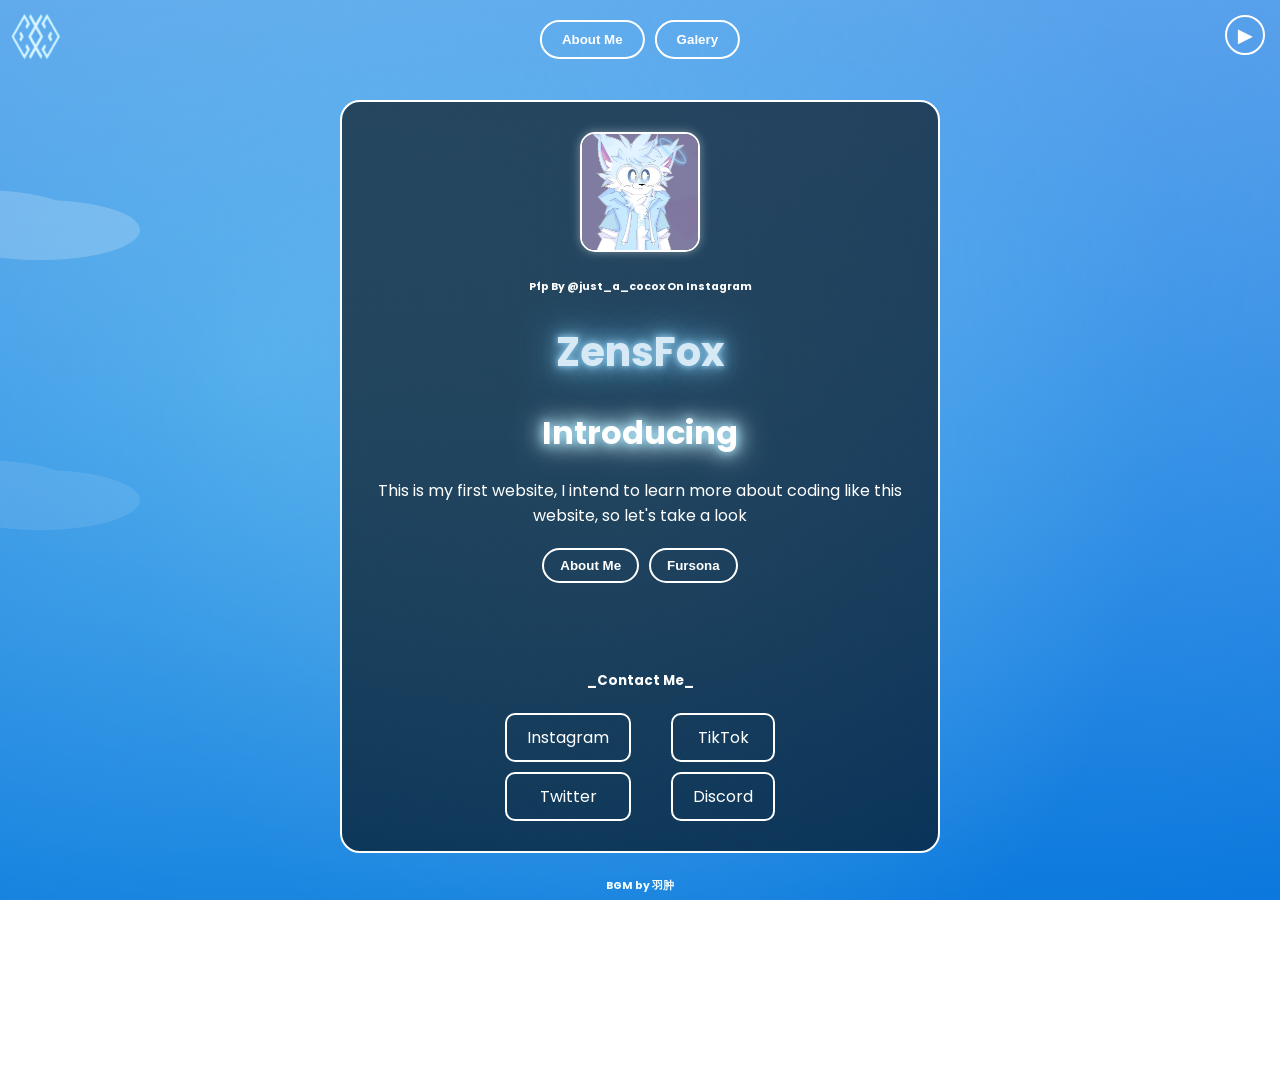
==== index.html @ 3969f8a3 "Add files via upload" ====
<!DOCTYPE html>
<html lang="id">
<head>
  <meta charset="UTF-8" />
  <meta name="viewport" content="width=device-width, initial-scale=1.0" />
  <title>zensfox.me</title>
  <link rel="stylesheet" href="style.css">
  <link href="https://fonts.googleapis.com/css2?family=Poppins:wght@400;700&display=swap" rel="stylesheet">
<script src="https://cdn.jsdelivr.net/particles.js/2.0.0/particles.min.js"></script>

</head>
<body>
    <div id="particles-js"></div>
  <audio id="bgm" src="rain.mp3"></audio>
<div class="aurora"></div>

<div class="cloud-container">
  <div class="cloud"></div>
  <div class="cloud"></div>
</div>


<img src="signature.jpg" class="signature">

  <button class="play-button" onclick="togglePlay()">
  ►
</button>



  <!-- Navbar -->
  <div class="navbar">
    <button class="nav-btn active" onclick="showFrame('home', this)">About Me</button>
    <button class="nav-btn" onclick="showFrame('project', this)">Galery</button>
  </div>

  <!-- Home Frame -->
  <div id="home" class="frame show">
    <img class="profile-pic" src="oc.jpg" alt="Foto Profil" onclick="toggleShape(this)">
      <h6 class="iglink">Pfp By <a href="https://www.instagram.com/just_a_cocox?igsh=YzljYTk1ODg3Zg==">@just_a_cocox</a> On Instagram</h6>
    <h1 class="glitch-glow">ZensFox</h1>
    
    <div class="fursona-box">
    <h1 class="center-title glow-text"
    >Introducing</h1>
    <p>This is my first website, I intend to learn more about coding like this website, so let's take a look</p>
    <div class="button-group">
      <button class="toggle-panel" data-target="about-panel">About Me</button>
      <button class="toggle-panel" data-target="fursona-panel">Fursona</button>
    </div>

    <div id="about-panel" class="panel-toggle">
      <h2>About Me</h2>
      <div style="text-align: left;">
<ul class="left-list">
  <li> Aryo</li>
  <li> INFJ-T</li>
  <li>Birthday: 26 June :v </li>
  <li>Speak: Indonesia🇮🇩/English🇺🇲</li>
  <li> Skill: Html/Coding</li>
  <li> Hobby: Game and Reading</li>
  <li>Like: Noodle,Fried Rice</li>
  <li>Dislike: Shrimp</p>
</ul>

</div>

    </div>

    <div id="fursona-panel" class="panel-toggle">
  <h2>Fursona</h2>
  <img src="fursona.jpg" class="fursona-img" alt="Fursona">
  <h6>Reference Sheet By <a href="https://x.com/YunluDt">@YunluDt</a> On X</h6>
  <div class="shiny-star"></div>
  

  <div class="fursona-box">
    <h2 class="center-title">Zen</h2>
  <ul class="left-list">
    <li> X-7 Zen</li>
    <li> Name: Zen, Xuě xīng 雪星.</li>
    <li> Status: original char.</li>
    <li> Gender: Male.</li>
    <li> Color: white, blue, and grayish blue.</li>
    <li> Eyes: blue iris and white pupil.</li>
    <li> Age: 17-</li>
    <li> Race/Species: Li kemono/Kitsune.</li>
    <li> Accessories: North Halo,glasses.</li>
    <li> Personality: Introverted, Intuitive, Feeling, Judging.</li>
  </ul>

  <h2 class="center-title">Lore</h2>
  
  <p class="left-list">
    

The pine forest in the north. Xue Xing, the only one who can withstand the freezing temperature and survive. On a certain day, Xue Xing found a blue glowing ring artifact of unknown origin and function. Carrying the object, he went further north and met Weimei, a strange woman with a blood-red flower on her left eye. Weimei said that the object was not supposed to be with him, but somehow it resonated well with Xue Xing.
Someone appeared behind him, The Medium, allowing him to carry the object with great care. Traveling through the vast world with it until the freezing temperature in the north began to rise. The pine trees began to look greener, but wherever he went, the coldness hid in his left ear, following Xue Xing wherever he went until he returned to where he first found it. Binding him to the world and bringing eternity back to him.
  </p>
</div>
  </div>

  
<div class="contact-section">
  <h5>_Contact Me_</h5>
  <div class="socials">
    <div class="social-col">
      <a href="https://www.instagram.com/zens_fox?igsh=YzljYTk1ODg3Zg==">Instagram</a>
      <a href="https://x.com/ZensFox">Twitter</a>
    </div>
    <div class="social-col">
      <a href="https://tiktok.com/@zensfox">TikTok</a>
      <a href="#">Discord</a>
    </div>
  </div>
</div>



</div>
</div>

  <!-- Project Frame -->
  <div id="project" class="frame">
    <h1>My Projects</h1>
    <p>This is the project page that I'm currently working on, let's take a look  ●ܫ<</p>
    <img src="bg.jpg" alt="project" style="width: 100%; border-radius: 10px;">
    <p><a href="#"> Coming Soon</a></p>
  </div>

  <!-- Scripts -->
  <script src="https://cdn.jsdelivr.net/particles.js/2.0.0/particles.min.js"></script>
 

<script src="script.js"></script>

<div id="imageZoomOverlay" class="image-zoom-overlay" onclick="closeZoom()">
  <img id="zoomedImage" class="zoomed-image" src="" alt="Zoomed Fursona">
  
</div>

  <h6 class="center-title">BGM by 羽肿 </h6>
    <h6 class="center-title">2-5-2025 A</h6>
    


</body>
</html>
---- style.css ----
* {
      box-sizing: border-box;
    }
    body, html {
      margin: 0;
      padding: 0;
      font-family: 'Poppins', sans-serif;
      height: 100%;
      overflow-x: hidden;
      position: relative;
      color: white;
  background: linear-gradient(to bottom, #579BE9, #0875DC);
  background-attachment: fixed;
  background-size: cover;
  font-family: 'Poppins', sans-serif;
  cursor: url('snowflake.png') 16 16, auto;
  font-family: Poppins, sans-serif;
}

    #particles-js {
      position: absolute;
      width: 100%;
      height: 120%;
      z-index: 1;
    }
    .navbar {
      position: absolute;
      top: 20px;
      left: 50%;
      transform: translateX(-50%);
      display: flex;
      gap: 10px;
      z-index: 3;
    }
    .nav-btn {
      background: transparent;
      border: 2px solid white;
      color: white;
      padding: 10px 20px;
      border-radius: 30px;
      cursor: pointer;
      font-weight: bold;
      transition: 0.3s;
    }
    .nav-btn:hover {
      background: white;
      color: black;
    }
    .nav-btn.active {
      background: transparent;
      color: white;
      border: 2px solid white;
    }
    .frame {
      position: relative;
      z-index: 2;
      width: 98%;
      max-width: 600px;
      margin: 100px auto 0 auto;
      padding: 30px;
      border: 2px solid white;
      border-radius: 20px;
      background: rgba(0, 0, 0, 0.6);
      text-align: center;
      transition: opacity 0.4s ease, transform 0.4s ease;
      opacity: 0;
      transform: translateY(20px);
      pointer-events: none;
      display: none;
    }
    .frame.show {
      display: block;
      opacity: 1;
      transform: translateY(0);
      pointer-events: auto;
    }
    .fade-in {
      animation: fadeIn 0.4s ease forwards;
    }
    @keyframes fadeIn {
      from {
        opacity: 0;
        transform: translateY(20px);
      }
      to {
        opacity: 1;
        transform: translateY(0);
      }
    }
    .profile-pic {
      width: 120px;
      height: 120px;
      border-radius: 50%;
      object-fit: cover;
      border: 3px solid white;
      margin-bottom: 20px;
    }
    .button-group {
      margin-top: 20px;
      display: flex;
      gap: 10px;
      justify-content: center;
    }
    .button-group button {
      background: transparent;
      border: 2px solid white;
      color: white;
      padding: 8px 16px;
      border-radius: 20px;
      font-weight: bold;
      cursor: pointer;
      transition: 0.3s;
    }
    .button-group button:hover {
      background: white;
      color: black;
    }
    .panel-toggle {
      max-height: 0;
      opacity: 0;
      overflow: hidden;
      transform: translateY(20px);
      transition: max-height 0.5s ease, opacity 0.5s ease, transform 0.5s ease;
      background: rgba(255, 255, 255, 0.05);
      border: 2px solid white;
      border-radius: 15px;
      margin-top: 20px;
      padding: 0 20px;
    }
    .panel-toggle.show {
      max-height: 10000px;
      opacity: 1;
      transform: translateY(0);
      padding: 20px;
    }
.contact-section {
  text-align: center;
  margin-top: 40px;
}

.socials {
  display: flex;
  justify-content: center;
  gap: 40px;
  margin-top: 20px;
}

.social-col {
  display: flex;
  flex-direction: column;
  gap: 10px;
}

.social-col a {
  border: 2px solid white;
  padding: 10px 20px;
  color: white;
  text-decoration: none;
  border-radius: 10px;
  background: transparent;
  transition: background 0.3s;
}

.social-col a:hover {
  background: rgba(255, 255, 255, 0.2);
}


.fursona-img {
  max-width: 100%; /* Gambar nggak lebih besar dari kontainer */
  height: auto; /* Menjaga proporsi gambar */
  display: block; /* Membuat gambar jadi elemen block, tidak inline */
  margin: 0 auto; /* Membuat gambar terpusat secara horizontal */
}

    a {
  color: white;
  text-decoration: none;
}

a:hover {
  color: #ffcc00; /* contoh: kuning pas hover */
}

@keyframes float {
  0%, 100% {
    transform: translateY(0);
  }
  50% {
    transform: translateY(-5px);
  }
}

.glitch-glow {
  font-size: 2.5rem;
  color: #D7E9F5;
  animation: float 3s ease-in-out infinite, glitch-flicker 2s infinite;
  text-shadow:
    0 0 5px #7FBADC,
    0 0 10px #7FBADC,
    0 0 20px #7FBADC,
    0 0 40px #7FBADC;
}

/* Naik-turun */
@keyframes float {
  0%, 100% {
    transform: translateY(0);
  }
  50% {
    transform: translateY(-5px);
  }
}

/* Glitch flicker */
@keyframes glitch-flicker {
  0%, 19%, 21%, 23%, 25%, 54%, 56%, 100% {
    text-shadow:
      0 0 5px #7FBADC,
      0 0 10px #7FBADC,
      0 0 20px #7FBADC,
      0 0 40px #7FBADC;
    opacity: 1;
  }
  20%, 24%, 55% {
    text-shadow: none;
    opacity: 0.7;
  }
}


.profile-pic {
  width: 120px;
  height: 120px;
  border-radius: 15px; /* sudut halus, bukan bulat penuh */
  object-fit: cover;
  border: 2px solid white;
  margin-bottom: 20px;
  transition: transform 0.4s ease, box-shadow 0.4s ease;
  box-shadow: 0 0 10px rgba(255, 255, 255, 0.4);
}

.profile-pic:hover {
  transform: scale(1.05);
  box-shadow: 0 0 20px rgba(255, 255, 255, 0.6);
}

@keyframes pulseGlow {
  0%, 100% {
    box-shadow: 0 0 10px rgba(127, 186, 220, 0.4);
  }
  90% {
    box-shadow: 0 0 20px rgba(127, 186, 220, 0.7);
  }
}

.profile-pic {
  animation: pulseGlow 3s ease-in-out infinite;
}

 
  .left-list {
    text-align: left;
    list-style-position: inside;
    padding-left: 0;
  }

  .center-title {
    text-align: center;
  }

. kontak {
  position:relative;
  height:5px

}

.image-zoom-overlay {
  position: fixed;
  top: 0;
  left: 0;
  width: 100%;
  height: 100%;
  background-color: rgba(0, 0, 0, 0.8);
  display: none;
  justify-content: center;
  align-items: center;
  z-index: 9999;
}

.zoomed-image {
  max-width: 90%;
  max-height: 90%;
  border-radius: 15px;
  box-shadow: 0 0 30px white;
  transition: transform 0.3s ease;
}

.iglink {
  text-align: center;
  margin: 0 auto;
  width: fit-content;
  display: block;
  top: 50px;
}




.play-button {
  position: absolute;
  top: 15px;
  right: 15px;
  background-color: transparent;
  color: white;
  border: 2px solid white;
  border-radius: 50%;
  width: 40px;
  height: 40px;
  font-size: 25px;
  cursor: pointer;
  z-index: 9999;
  backdrop-filter: blur(4px);
}




/* Glow Text */
.glow-text {
  color: #ffffff;
  text-shadow: 0 0 10px #aeeaff, 0 0 20px #aeeaff, 0 0 30px #ffffff;
}

/* Snow pile at bottom */
.snow-pile {
  position: fixed;
  bottom: 0;
  left: 0;
  width: 100%;
  height: 120px;
  background: radial-gradient(circle at 50% 100%, #ffffff 20%, transparent 80%);
  pointer-events: none;
  z-index: 1;
  opacity: 0.3;
  animation: snowPileGrow 10s ease-in-out infinite alternate;
}

@keyframes snowPileGrow {
  0% {
    height: 100px;
    opacity: 0.2;
  }
  100% {
    height: 140px;
    opacity: 0.4;
  }
}

.signature {
  position: absolute;
  top: 1px;
  left: 1px;
  width: 70px;
  height: 70px;
  cursor: pointer;
  
}


.cloud-container {
  position: fixed;
  top: 0;
  left: 0;
  width: 100%;
  height: 100%;
  z-index: 2;
  pointer-events: none;
}

.cloud {
  position: absolute;
  background: #fff;
  opacity: 0.2;
 border-radius: 50%;
  width: 200px;
  height: 60px;
  animation: cloudMove 60s linear infinite;
  top: 20%;
  left: -300px;
  box-shadow:
    60px 10px 0 0 #fff,
    120px 20px 0 0 #fff,
    180px 10px 0 0 #fff,
    240px 20px 0 0 #fff;
}

.cloud:nth-child(2) {
  top: 50%;
  animation-duration: 90s;
  opacity: 0.1;
}

@keyframes cloudMove {
  0% {
    transform: translateX(0);
  }
  100% {
    transform: translateX(150vw);
  }
}


.aurora {
   position: fixed;
  top: 0;
  left: 0;
  width: 100%;
  height: 100%;
  pointer-events: none;
  z-index: -1; 
  background: radial-gradient(circle at 20% 40%, rgba(153, 255, 255, 0.3) 0%, transparent 80%),
              radial-gradient(circle at 80% 30%, rgba(102, 204, 255, 0.2) 0%, transparent 70%),
              radial-gradient(circle at 50% 60%, rgba(255, 255, 255, 0.1) 0%, transparent 60%);
  animation: auroraMove 10s ease-in-out infinite alternate;
  z-index: 0;
}

@keyframes auroraMove {
  0% {
    transform: translateY(0) scale(1);
  }
  100% {
    transform: translateY(10px) scale(1.05);
  }
}


.shiny-star {
  position: absolute;
  top: 8px;
  left: 50%;
  transform: translateX(-50%);
  width: 25px;
  height: 38px;
  background: white;

  clip-path: polygon(50% 0%, 60% 40%, 100% 50%, 60% 60%, 50% 100%, 40% 60%, 0% 50%, 40% 40%);

  /* Ganti border dengan box-shadow */
  box-shadow: 0 0 0 10px #54A5D5, 0 0 17px #54A5D5, 0 0 28px #54A5D5;

  animation: pulse 2s infinite ease-in-out;
  z-index: 2;
}



@keyframes pulse {
  0%, 100% {
    transform: translateX(-50%) scale(1);
    opacity: 1;
  }
  50% {
    transform: translateX(-50%) scale(1.3);
    opacity: 0.8;
  }
}
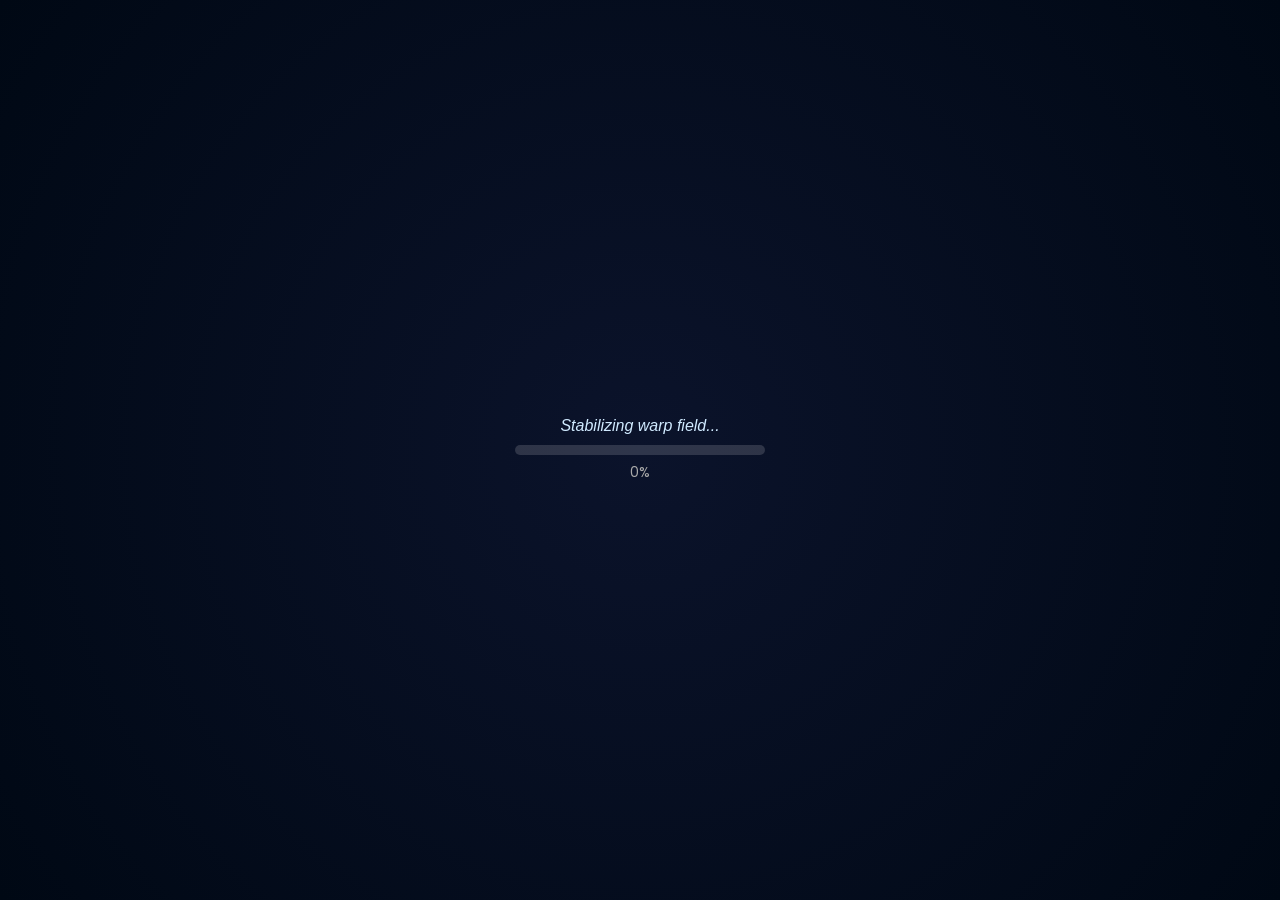
==== commit 725f1c4e: "Add files via upload" ====
--- a/index.html
+++ b/index.html
@@ -6,143 +6,156 @@
   <title>zensfox.me</title>
   <link rel="stylesheet" href="style.css">
   <link href="https://fonts.googleapis.com/css2?family=Poppins:wght@400;700&display=swap" rel="stylesheet">
-<script src="https://cdn.jsdelivr.net/particles.js/2.0.0/particles.min.js"></script>
+  <script src="https://cdn.jsdelivr.net/particles.js/2.0.0/particles.min.js"></script>
+  <link href="https://cdn.jsdelivr.net/npm/aos@2.3.4/dist/aos.css" rel="stylesheet">
+  <meta name="theme-color" content="#94ACFF" />
 
 </head>
 <body>
-    <div id="particles-js"></div>
-  <audio id="bgm" src="rain.mp3"></audio>
-<div class="aurora"></div>
 
-<div class="cloud-container">
-  <div class="cloud"></div>
-  <div class="cloud"></div>
-</div>
-
-
-<img src="signature.jpg" class="signature">
-
-  <button class="play-button" onclick="togglePlay()">
-  ►
-</button>
-
-
-
-  <!-- Navbar -->
-  <div class="navbar">
-    <button class="nav-btn active" onclick="showFrame('home', this)">About Me</button>
-    <button class="nav-btn" onclick="showFrame('project', this)">Galery</button>
-  </div>
-
-  <!-- Home Frame -->
-  <div id="home" class="frame show">
-    <img class="profile-pic" src="oc.jpg" alt="Foto Profil" onclick="toggleShape(this)">
-      <h6 class="iglink">Pfp By <a href="https://www.instagram.com/just_a_cocox?igsh=YzljYTk1ODg3Zg==">@just_a_cocox</a> On Instagram</h6>
-    <h1 class="glitch-glow">ZensFox</h1>
-    
-    <div class="fursona-box">
-    <h1 class="center-title glow-text"
-    >Introducing</h1>
-    <p>This is my first website, I intend to learn more about coding like this website, so let's take a look</p>
-    <div class="button-group">
-      <button class="toggle-panel" data-target="about-panel">About Me</button>
-      <button class="toggle-panel" data-target="fursona-panel">Fursona</button>
+  <audio id="bgm" loop>
+  <source src="rain.mp3" type="audio/mpeg">
+  Browser kamu gak support audio.
+</audio>
+<div id="loading-overlay">
+  <div class="warp-ring" id="warp-ring"></div>
+  <div class="loader-content">
+    <div id="loading-text">Stabilizing warp field...</div>
+    <div class="loading-bar">
+      <div class="loading-bar-fill" id="loading-fill"></div>
     </div>
-
-    <div id="about-panel" class="panel-toggle">
-      <h2>About Me</h2>
-      <div style="text-align: left;">
-<ul class="left-list">
-  <li> Aryo</li>
-  <li> INFJ-T</li>
-  <li>Birthday: 26 June :v </li>
-  <li>Speak: Indonesia🇮🇩/English🇺🇲</li>
-  <li> Skill: Html/Coding</li>
-  <li> Hobby: Game and Reading</li>
-  <li>Like: Noodle,Fried Rice</li>
-  <li>Dislike: Shrimp</p>
-</ul>
-
-</div>
-
-    </div>
-
-    <div id="fursona-panel" class="panel-toggle">
-  <h2>Fursona</h2>
-  <img src="fursona.jpg" class="fursona-img" alt="Fursona">
-  <h6>Reference Sheet By <a href="https://x.com/YunluDt">@YunluDt</a> On X</h6>
-  <div class="shiny-star"></div>
-  
-
-  <div class="fursona-box">
-    <h2 class="center-title">Zen</h2>
-  <ul class="left-list">
-    <li> X-7 Zen</li>
-    <li> Name: Zen, Xuě xīng 雪星.</li>
-    <li> Status: original char.</li>
-    <li> Gender: Male.</li>
-    <li> Color: white, blue, and grayish blue.</li>
-    <li> Eyes: blue iris and white pupil.</li>
-    <li> Age: 17-</li>
-    <li> Race/Species: Li kemono/Kitsune.</li>
-    <li> Accessories: North Halo,glasses.</li>
-    <li> Personality: Introverted, Intuitive, Feeling, Judging.</li>
-  </ul>
-
-  <h2 class="center-title">Lore</h2>
-  
-  <p class="left-list">
-    
-
-The pine forest in the north. Xue Xing, the only one who can withstand the freezing temperature and survive. On a certain day, Xue Xing found a blue glowing ring artifact of unknown origin and function. Carrying the object, he went further north and met Weimei, a strange woman with a blood-red flower on her left eye. Weimei said that the object was not supposed to be with him, but somehow it resonated well with Xue Xing.
-Someone appeared behind him, The Medium, allowing him to carry the object with great care. Traveling through the vast world with it until the freezing temperature in the north began to rise. The pine trees began to look greener, but wherever he went, the coldness hid in his left ear, following Xue Xing wherever he went until he returned to where he first found it. Binding him to the world and bringing eternity back to him.
-  </p>
-</div>
-  </div>
-
-  
-<div class="contact-section">
-  <h5>_Contact Me_</h5>
-  <div class="socials">
-    <div class="social-col">
-      <a href="https://www.instagram.com/zens_fox?igsh=YzljYTk1ODg3Zg==">Instagram</a>
-      <a href="https://x.com/ZensFox">Twitter</a>
-    </div>
-    <div class="social-col">
-      <a href="https://tiktok.com/@zensfox">TikTok</a>
-      <a href="#">Discord</a>
-    </div>
+    <div class="loading-percent" id="loading-percent">0%</div>
   </div>
 </div>
 
 
 
+  <div id="main-content" style="display: none;">
+ 
+<div class="page-wrapper">
+  <!-- Salju & Audio -->
+  <div id="particles-js"></div>
+  <button id="bgm-toggle" class="play-button" onclick="togglePlay()" aria-label="Toggle BGM">♫</button>
+<img class=signature src="signature.jpg"> </img>
+
+  <!-- Latar Visual -->
+  <div class="aurora"></div>
+  <div class="cloud-container">
+    <div class="cloud"></div>
+    <div class="cloud"></div>
+  </div>
+
+  <!-- Navbar -->
+  <nav class="navbar-proper">
+    <button class="nav-item active" onclick="showFrame('home', this)">🏠 <span>Home</span></button>
+    <button class="nav-item" onclick="showFrame('project', this)">🖼️ <span>Gallery</span></button>
+    <div class="nav-indicator"></div>
+  </nav>
+
+  <!-- Frame Home -->
+  <div id="home" class="frame show">
+    <div id="zen-mood" class="zen-mood">Zen is feeling... peaceful 🌙</div>
+    <img class="profile-pic" src="oc.jpg" alt="Foto Profil" onclick="openZoom(this.src)">
+    <h1 class="glitch-glow">ZensFox</h1>
+    <div class="fursona-box">
+      <h1 class="center-title glow-text">Introducing</h1>
+      <p>This is my first website, I intend to learn more about coding like this website, so let's take a look</p>
+      <div class="button-group">
+        <button class="toggle-panel" data-target="about-panel">About Me</button>
+        <button class="toggle-panel" data-target="fursona-panel">Fursona</button>
+      </div>
+
+      <div id="about-panel" class="panel-toggle">
+        <div class="card" data-aos="fade-up">
+          <h2>About Me</h2>
+          <ul class="left-list">
+            <li>Aryo</li>
+            <li>INFJ-T</li>
+            <li>Birthday: 26 June :v</li>
+            <li>Speak: Indonesia/English</li>
+            <li>Skill: Html/Coding</li>
+            <li>Hobby: Game and Reading</li>
+            <li>Like: Noodle, Fried Rice</li>
+            <li>Dislike: Shrimp</li>
+          </ul>
+        </div>
+      </div>
+  <div id="clock-indicator" class="clock-indicator">--:--</div>
+      <div id="fursona-panel" class="panel-toggle">
+        <div class="card" data-aos="fade-up" data-aos-delay="100">
+          <h2>Fursona</h2>
+          <img src="fursona.jpg" class="fursona-img" alt="Fursona" onclick="openZoom(this.src)">
+          <div class="shiny-star"></div>
+          <div class="fursona-box">
+            <h2 class="center-title">Zen</h2>
+            <div id="zen-fact" class="zen-fact">Fun Fact: Zen once dreamed in binary.</div>
+            <ul class="left-list">
+              <li> X-7 Zen</li>
+              <li> Name: Zen, Xuĕ xīng 雪星.</li>
+              <li> Status: original char.</li>
+              <li> Gender: Male.</li>
+              <li> Color: white, blue, and grayish blue.</li>
+              <li> Eyes: blue iris and white pupil.</li>
+              <li> Age: 17-</li>
+              <li> Race/Species: Li kemono/Kitsune.</li>
+              <li> Accessories: North Halo,glasses.</li>
+              <li> Personality: Introverted, Intuitive, Feeling, Judging.</li>
+            </ul>
+            <h2 class="center-title">Lore</h2>
+            <p class="left-list">
+              
+The pine forest in the north. Xue Xing, the only one who can withstand the freezing temperature and survive. On a certain day, Xue Xing found a blue glowing ring artifact of unknown origin and function. Carrying the object, he went further north and met Weimei, a strange woman with a blood-red flower in her left eye. Weimei said that the object was not supposed to be with him, but somehow it resonated well with Xue Xing.
+Someone appeared behind him, The Medium, allowing him to carry the object with great care. Traveling through the vast world with it until the freezing temperature in the north began to rise. The pine trees began to look greener, but wherever he went, the coldness hid in his left ear, following Xue Xing wherever he went until he returned to where he first found it. Binding him to the world and bringing eternity back to him.
+            </p>
+          </div>
+        </div>
+      </div>
+
+    </div>
+
+<div class="socials">
+  <div class="social-col">
+    <a href="https://www.instagram.com/zens_fox" class="social-btn instagram">Instagram</a>
+    <a href="https://x.com/ZensFox" class="social-btn twitter">Twitter</a>
+  </div>
+  <div class="social-col">
+    <a href="https://tiktok.com/@zensfox" class="social-btn tiktok">TikTok</a>
+    <a href="#" class="social-btn discord">Discord</a>
+  </div>
+</div>
+
+      <!-- Footer -->
+  <footer class="credits">
+    <p>pfp Art by <a href="https://www.instagram.com/just_a_cocox">@just_a_cocox</a></p>
+    <p>Reference Sheet by <a href="https://x.com/YunluDt">@YunluDt</a></p>
+  </footer>
+  </div>
+
+  <!-- Frame Project -->
+  <div id="project" class="frame">
+    <h1>Gallery</h1>
+    <p>This is the project page that I'm currently working on, let's take a look</p>
+    <img src="bg.jpg" alt="project" style="width: 100%; border-radius: 10px;">
+    <p><a href="#">Coming Soon</a></p>
+  </div>
+
+
+
+
+  <!-- Zoom Viewer -->
+  <div id="imageZoomOverlay" class="image-zoom-overlay" onclick="closeZoom()">
+    <img id="zoomedImage" class="zoomed-image" src="" alt="Zoomed Fursona">
+  </div>
+
+  <!-- Theme Transition -->
+  <div id="theme-transition-overlay"></div>
+
+  <!-- Scripts -->
+  <script src="script.js"></script>
+  <script src="https://cdn.jsdelivr.net/npm/aos@2.3.4/dist/aos.js"></script>
+  <script>AOS.init();</script>
+    <div class="release-watermark">2-5-2025 · Build A</div>
 </div>
 </div>
-
-  <!-- Project Frame -->
-  <div id="project" class="frame">
-    <h1>My Projects</h1>
-    <p>This is the project page that I'm currently working on, let's take a look  ●ܫ<</p>
-    <img src="bg.jpg" alt="project" style="width: 100%; border-radius: 10px;">
-    <p><a href="#"> Coming Soon</a></p>
-  </div>
-
-  <!-- Scripts -->
-  <script src="https://cdn.jsdelivr.net/particles.js/2.0.0/particles.min.js"></script>
- 
-
-<script src="script.js"></script>
-
-<div id="imageZoomOverlay" class="image-zoom-overlay" onclick="closeZoom()">
-  <img id="zoomedImage" class="zoomed-image" src="" alt="Zoomed Fursona">
-  
-</div>
-
-  <h6 class="center-title">BGM by 羽肿 </h6>
-    <h6 class="center-title">2-5-2025 A</h6>
-    
-
-
 </body>
 </html>
--- a/style.css
+++ b/style.css
@@ -2,28 +2,37 @@
     * {
       box-sizing: border-box;
     }
-    body, html {
-      margin: 0;
-      padding: 0;
-      font-family: 'Poppins', sans-serif;
-      height: 100%;
-      overflow-x: hidden;
-      position: relative;
-      color: white;
-  background: linear-gradient(to bottom, #579BE9, #0875DC);
+    html, body {
+  height: 100%;
+  margin: 0;
+  padding: 0;
+  overflow-x: hidden;
+  font-family: 'Poppins', sans-serif;
+  background: linear-gradient(to bottom, #142A62, #6480A1);
   background-attachment: fixed;
   background-size: cover;
-  font-family: 'Poppins', sans-serif;
+  color: white;
   cursor: url('snowflake.png') 16 16, auto;
-  font-family: Poppins, sans-serif;
-}
-
-    #particles-js {
-      position: absolute;
-      width: 100%;
-      height: 120%;
-      z-index: 1;
-    }
+  position: relative;
+}
+
+
+#particles-js {
+  position: absolute;        /* biar lengket ke layar */
+  top: 0;
+  left: 0;
+  width: 100%;
+  height: 100vh;          /* ✅ cukup sampai tinggi layar aja */
+  z-index: 0;
+  pointer-events: none;
+}
+
+body.light-mode #particles-js {
+  background: linear-gradient(to bottom, #96C9F4, #3FA2F6);
+}
+
+
+
     .navbar {
       position: absolute;
       top: 20px;
@@ -52,23 +61,37 @@
       color: white;
       border: 2px solid white;
     }
-    .frame {
-      position: relative;
-      z-index: 2;
-      width: 98%;
-      max-width: 600px;
-      margin: 100px auto 0 auto;
-      padding: 30px;
-      border: 2px solid white;
-      border-radius: 20px;
-      background: rgba(0, 0, 0, 0.6);
-      text-align: center;
-      transition: opacity 0.4s ease, transform 0.4s ease;
-      opacity: 0;
-      transform: translateY(20px);
-      pointer-events: none;
-      display: none;
-    }
+.frame {
+  position: relative;
+  z-index: 2;
+  width: 98%;
+  max-width: 600px;
+  margin: 100px auto 0 auto;
+  padding: 30px;
+  border: 6px solid #C6E7FF; /* border tebal, warna biru dingin */
+  border-radius: 20px;
+  background: rgba(16, 25, 36, 0.85); /* agak transparan */
+
+  box-shadow:
+    0 10px 20px rgba(0, 0, 0, 0.7),
+    0 0 0 3px rgba(255, 255, 255, 0.1) inset;
+  text-align: center;
+  transition: transform 0.3s ease, box-shadow 0.3s ease;
+  display: none;
+  opacity: 0;
+  transform: translateY(20px);
+  pointer-events: none;
+}
+.frame:hover {
+  transform: scale(1.01);
+  box-shadow:
+    0 15px 30px rgba(0, 0, 0, 0.8),
+    0 0 0 3px rgba(255, 255, 255, 0.15) inset;
+}
+
+
+
+
     .frame.show {
       display: block;
       opacity: 1;
@@ -102,20 +125,23 @@
       gap: 10px;
       justify-content: center;
     }
-    .button-group button {
-      background: transparent;
-      border: 2px solid white;
-      color: white;
-      padding: 8px 16px;
-      border-radius: 20px;
-      font-weight: bold;
-      cursor: pointer;
-      transition: 0.3s;
-    }
-    .button-group button:hover {
-      background: white;
-      color: black;
-    }
+   .button-group button {
+  background: linear-gradient(to bottom, #3a87e0, #2a6fc4);
+  border: none;
+  color: white;
+  padding: 10px 20px;
+  border-radius: 12px;
+  font-weight: bold;
+  cursor: pointer;
+  box-shadow: 0 5px 0 #1e4e90;
+  transition: transform 0.1s ease, box-shadow 0.1s ease;
+}
+
+.button-group button:active {
+  transform: translateY(4px);
+  box-shadow: 0 1px 0 #1e4e90;
+}
+
     .panel-toggle {
       max-height: 0;
       opacity: 0;
@@ -297,32 +323,71 @@
   transition: transform 0.3s ease;
 }
 
-.iglink {
-  text-align: center;
-  margin: 0 auto;
-  width: fit-content;
+.release-watermark {
+  position: relative;
   display: block;
-  top: 50px;
+  margin-top: 20px;
+  margin-left: 0px;
+  font-size: 0.75rem;
+  color: rgba(255, 255, 255, 0.3);
+  font-style: italic;
+  pointer-events: none;
+  user-select: none;
 }
 
 
 
 
 .play-button {
-  position: absolute;
+  position: absolute; /* Tetap di tempat */
   top: 15px;
-  right: 15px;
-  background-color: transparent;
-  color: white;
+  right: 10px; /* Jarak dari kanan */
+  width: 40px;
+  height: 40px;
+  font-size: 20px;
   border: 2px solid white;
   border-radius: 50%;
-  width: 40px;
-  height: 40px;
-  font-size: 25px;
+  background-color: rgba(255, 255, 255, 0.1);
+  color: white;
+  backdrop-filter: blur(4px);
   cursor: pointer;
   z-index: 9999;
-  backdrop-filter: blur(4px);
-}
+  display: flex;
+  align-items: center;
+  justify-content: center;
+  transition: background 0.3s ease;
+  overflow: hidden;
+}
+
+
+/* Glow aktif */
+.theme-toggle.active-glow {
+  box-shadow: 0 0 15px rgba(255, 255, 255, 0.8);
+  background: rgba(255, 255, 255, 0.15);
+  transform: scale(1.05);
+}
+
+
+
+/* Inner glow ala tombol tema */
+.play-button::after {
+  content: "";
+  position: absolute;
+  width: 120%;
+  height: 120%;
+  background: radial-gradient(circle, rgba(255,255,255,0.4) 10%, transparent 70%);
+  border-radius: 50%;
+  opacity: 0;
+  transform: scale(0);
+  transition: transform 0.3s ease, opacity 0.3s ease;
+  pointer-events: none;
+}
+
+.play-button.glow::after {
+  opacity: 1;
+  transform: scale(1.2);
+}
+
 
 
 
@@ -360,13 +425,14 @@
 
 .signature {
   position: absolute;
-  top: 1px;
+  top: px;
   left: 1px;
   width: 70px;
   height: 70px;
+  z-index: 9999;
   cursor: pointer;
-  
-}
+}
+
 
 
 .cloud-container {
@@ -375,7 +441,7 @@
   left: 0;
   width: 100%;
   height: 100%;
-  z-index: 2;
+  z-index: -1;
   pointer-events: none;
 }
 
@@ -419,7 +485,7 @@
   width: 100%;
   height: 100%;
   pointer-events: none;
-  z-index: -1; 
+  z-index: -2; 
   background: radial-gradient(circle at 20% 40%, rgba(153, 255, 255, 0.3) 0%, transparent 80%),
               radial-gradient(circle at 80% 30%, rgba(102, 204, 255, 0.2) 0%, transparent 70%),
               radial-gradient(circle at 50% 60%, rgba(255, 255, 255, 0.1) 0%, transparent 60%);
@@ -439,7 +505,7 @@
 
 .shiny-star {
   position: absolute;
-  top: 8px;
+  top: -30px;
   left: 50%;
   transform: translateX(-50%);
   width: 25px;
@@ -467,3 +533,475 @@
     opacity: 0.8;
   }
 }
+
+.clock-indicator {
+  position: fixed;
+  top: 15px;
+  left: 15px;
+  color: white;
+  font-weight: bold;
+  font-size: 1rem;
+  background: rgba(255, 255, 255, 0.1);
+  padding: 6px 12px;
+  border-radius: 10px;
+  backdrop-filter: blur(4px);
+  z-index: 9999;
+  font-family: monospace;
+}
+
+
+
+
+body.light-mode {
+  background: linear-gradient(to bottom, #96C9F4, #3FA2F6);
+}
+
+
+body.light-mode .frame {
+  background: rgba(15, 17, 23, 0.7);
+  color: solid white;
+}
+
+body.light-mode .nav-btn,
+body.light-mode .social-col a {
+  border-color: solid white;
+  color: solid white;
+  background: transparent;
+}
+
+
+
+
+.navbar-proper {
+  position: absolute;
+  top: 20px;
+  left: 50%;
+  transform: translateX(-50%);
+  display: flex;
+  gap: 15px;
+  z-index: 9999;
+  background: rgba(0, 0, 0, 0.3);
+  padding: 8px 16px;
+  border-radius: 30px;
+  backdrop-filter: blur(6px);
+  box-shadow: 0 0 10px rgba(255,255,255,0.2);
+}
+
+.nav-indicator {
+  position: absolute;
+  height: 100%;
+  background: rgba(255, 255, 255, 0.2);
+  border-radius: 20px;
+  top: 0;
+  left: 0;
+  width: 0;
+  transition: all 0.3s ease;
+  z-index: -1;
+}
+
+
+.nav-item {
+  background: transparent;
+  border: none;
+  color: white;
+  font-size: 16px;
+  font-weight: bold;
+  display: flex;
+  align-items: center;
+  gap: 6px;
+  padding: 8px 12px;
+  border-radius: 20px;
+  cursor: pointer;
+  transition: background 0.3s ease;
+}
+
+.nav-item:hover {
+  background: rgba(255,255,255,0.1);
+}
+
+.frame.slide-left {
+  animation: slideFromLeft 0.4s ease both;
+}
+
+.frame.slide-right {
+  animation: slideFromRight 0.4s ease both;
+}
+
+@keyframes slideFromLeft {
+  0% {
+    opacity: 0;
+    transform: translateX(-60px);
+  }
+  100% {
+    opacity: 1;
+    transform: translateX(0);
+  }
+}
+
+@keyframes slideFromRight {
+  0% {
+    opacity: 0;
+    transform: translateX(60px);
+  }
+  100% {
+    opacity: 1;
+    transform: translateX(0);
+  }
+}
+
+
+.grid-2col {
+  display: grid;
+  grid-template-columns: 1fr 1fr;
+  gap: 20px;
+  margin-top: 20px;
+}
+
+@media (max-width: 768px) {
+  .grid-2col {
+    grid-template-columns: 1fr;
+  }
+}
+
+/* Animasi keluar ke kiri */
+@keyframes slideOutLeft {
+  from { opacity: 1; transform: translateX(0); }
+  to   { opacity: 0; transform: translateX(-100%); }
+}
+
+/* Animasi keluar ke kanan */
+@keyframes slideOutRight {
+  from { opacity: 1; transform: translateX(0); }
+  to   { opacity: 0; transform: translateX(100%); }
+}
+
+/* Animasi masuk dari kanan */
+@keyframes slideInRight {
+  from { opacity: 0; transform: translateX(100%); }
+  to   { opacity: 1; transform: translateX(0); }
+}
+
+/* Animasi masuk dari kiri */
+@keyframes slideInLeft {
+  from { opacity: 0; transform: translateX(-100%); }
+  to   { opacity: 1; transform: translateX(0); }
+}
+
+.frame.slide-out-left  { animation: slideOutLeft 0.5s forwards; }
+.frame.slide-out-right { animation: slideOutRight 0.5s forwards; }
+.frame.slide-in-right  { animation: slideInRight 0.5s forwards; }
+.frame.slide-in-left   { animation: slideInLeft 0.5s forwards; }
+
+
+.zen-mood {
+  text-align: center;
+  font-style: italic;
+  font-size: 1rem;
+  margin-top: 10px;
+  opacity: 0;
+  transition: opacity 0.5s ease;
+  white-space: nowrap;
+  overflow: hidden;
+  border-right: 2px solid white;
+  width: fit-content;
+  margin-left: auto;
+  margin-right: auto;
+  animation: blink 0.8s step-end infinite;
+}
+
+@keyframes blink {
+  50% {
+    border-color: transparent;
+  }
+}
+
+
+
+.zen-fact {
+  text-align: center;
+  margin-top: 30px;
+  font-size: 0.95rem;
+  color: #ccc;
+  font-style: italic;
+}
+
+
+.credits {
+  text-align: center;
+  font-size: 0.8rem;
+  opacity: 0.7;
+  margin-top: 40px;
+  padding-bottom: 20px;
+  color: #ccc;
+}
+
+.credits a {
+  color: #7FBADC; /* biru muda glowing - atau sesuai tema lo */
+  text-decoration: none;
+  font-weight: bold;
+  transition: color 0.3s ease;
+}
+
+.credits a:hover {
+  color: #ffcc00; /* warna pas hover, contoh: kuning */
+}
+
+
+
+.divider-line {
+  text-align: center;
+  opacity: 0.3;
+  margin: 30px 0;
+  font-size: 1.2rem;
+}
+
+
+.section-title {
+  text-align: center;
+  font-size: 1.3rem;
+  margin-bottom: 10px;
+  color: #fff;
+}
+
+
+
+/* Hilangin efek biru pas klik tombol / link */
+button,
+a,
+.toggle-panel,
+.nav-item {
+  -webkit-tap-highlight-color: transparent;
+  -webkit-focus-ring-color: transparent;
+  outline: none;
+  user-select: none;
+}
+
+
+html, body {
+  height: 100%;
+}
+
+.page-wrapper {
+  min-height: 50%;
+  display: flex;
+  flex-direction: column;
+  justify-content: space-between;
+}
+
+
+.page-wrapper {
+  min-height: 100vh;
+  display: flex;
+  flex-direction: column;
+  justify-content: space-between;
+}
+
+
+body, html, .page-wrapper {
+  transform: none !important;
+  perspective: none !important;
+  overflow: visible !important;
+  will-change: auto !important;
+}
+
+
+
+#about-panel {
+  border-color: #7fbadc;
+}
+#fursona-panel {
+  border-color: #54a5d5;
+}
+  
+  
+  
+.social-btn {
+  display: block;
+  text-align: center;
+  padding: 10px 20px;
+  margin: 10px auto;
+  border-radius: 12px;
+  color: white !important;
+  font-weight: bold;
+  text-decoration: none;
+  box-shadow: 0 5px 0 rgba(0,0,0,0.3);
+  transition: transform 0.1s ease, box-shadow 0.1s ease, filter 0.2s ease;
+}
+
+.social-btn:active {
+  transform: translateY(4px);
+  box-shadow: 0 1px 0 rgba(0,0,0,0.3);
+}
+
+.social-btn:hover {
+  filter: brightness(1.1);
+}
+
+/* WARNA BRAND FIX DENGAN !important */
+.instagram {
+  background: linear-gradient(45deg, #feda75, #fa7e1e, #d62976, #962fbf) !important;
+}
+
+.twitter {
+  background: #1DA1F2 !important;
+}
+
+.tiktok {
+  background: linear-gradient(45deg, #69C9D0, #EE1D52) !important;
+}
+
+.discord {
+  background: #5865F2 !important;
+}
+
+
+.social-btn {
+  width: 160px; /* atau 100% kalau mau full lebar */
+  min-width: 160px;
+  max-width: 160px;
+  height: 45px;
+  line-height: 45px;
+  font-size: 15px;
+  box-sizing: border-box;
+  display: flex;
+  align-items: center;
+  justify-content: center;
+}
+
+
+
+@keyframes slideUpFade {
+  0% {
+    transform: translateY(0);
+    opacity: 1;
+  }
+  100% {
+    transform: translateY(-10px);
+    opacity: 0;
+  }
+}
+
+@keyframes slideDownFade {
+  0% {
+    transform: translateY(10px);
+    opacity: 0;
+  }
+  100% {
+    transform: translateY(0);
+    opacity: 1;
+  }
+}
+
+.clock-indicator.animated-out {
+  animation: slideUpFade 0.2s ease forwards;
+}
+
+.clock-indicator.animated-in {
+  animation: slideDownFade 0.2s ease forwards;
+}
+
+
+body::before {
+  content: "";
+  position: fixed;
+  top: 0;
+  left: 0;
+  width: 100%;
+  height: 100vh;
+  z-index: -2;
+  background: linear-gradient(to bottom, #96C9F4, #3FA2F6); /* warna gradasi light-mode kamu */
+}
+
+body:not(.light-mode)::before {
+  background: linear-gradient(to bottom, #142A62, #6480A1); /* dark mode fallback */
+}
+
+
+/* === Warp Gate Loading Overlay === */
+#loading-overlay {
+  position: fixed;
+  top: 0; left: 0;
+  width: 100vw; height: 100vh;
+  background: radial-gradient(circle at center, #0b132b, #000814);
+  z-index: 99999;
+  display: flex;
+  flex-direction: column;
+  justify-content: center;
+  align-items: center;
+  color: white;
+  font-family: 'Poppins', sans-serif;
+  transition: opacity 0.5s ease;
+  overflow: hidden;
+}
+
+/* Warp Ring Portal */
+.warp-ring {
+  position: absolute;
+  top: 50%; left: 50%;
+  width: 100px;
+  height: 100px;
+  background: radial-gradient(circle, rgba(127, 186, 220, 0.5), transparent 60%);
+  border: 3px solid #7FBADC;
+  border-radius: 50%;
+  transform: translate(-50%, -50%) scale(0);
+  box-shadow: 0 0 20px #7FBADC, 0 0 40px #2C82C9 inset;
+  opacity: 0;
+  pointer-events: none;
+}
+
+.warp-ring.expand {
+  animation: warpExpand 1s ease forwards;
+}
+
+@keyframes warpExpand {
+  0% {
+    transform: translate(-50%, -50%) scale(0.1);
+    opacity: 0.2;
+  }
+  100% {
+    transform: translate(-50%, -50%) scale(25);
+    opacity: 1;
+  }
+}
+
+/* Text & Progress */
+.loader-content {
+  z-index: 1;
+  text-align: center;
+  animation: fadeIn 0.5s ease;
+}
+
+#loading-text {
+  margin-bottom: 10px;
+  font-style: italic;
+  font-size: 1rem;
+  color: #d0eaff;
+}
+
+.loading-bar {
+  width: 250px;
+  height: 10px;
+  background: rgba(255,255,255,0.15);
+  border-radius: 20px;
+  overflow: hidden;
+  margin: 0 auto;
+}
+
+.loading-bar-fill {
+  height: 100%;
+  width: 0%;
+  background: linear-gradient(to right, #7FBADC, #2C82C9);
+  border-radius: 20px;
+  transition: width 0.2s ease;
+}
+
+.loading-percent {
+  margin-top: 8px;
+  font-size: 0.85rem;
+  color: #aaa;
+}
+
+@keyframes fadeIn {
+  from { opacity: 0; transform: translateY(10px); }
+  to { opacity: 1; transform: translateY(0); }
+}
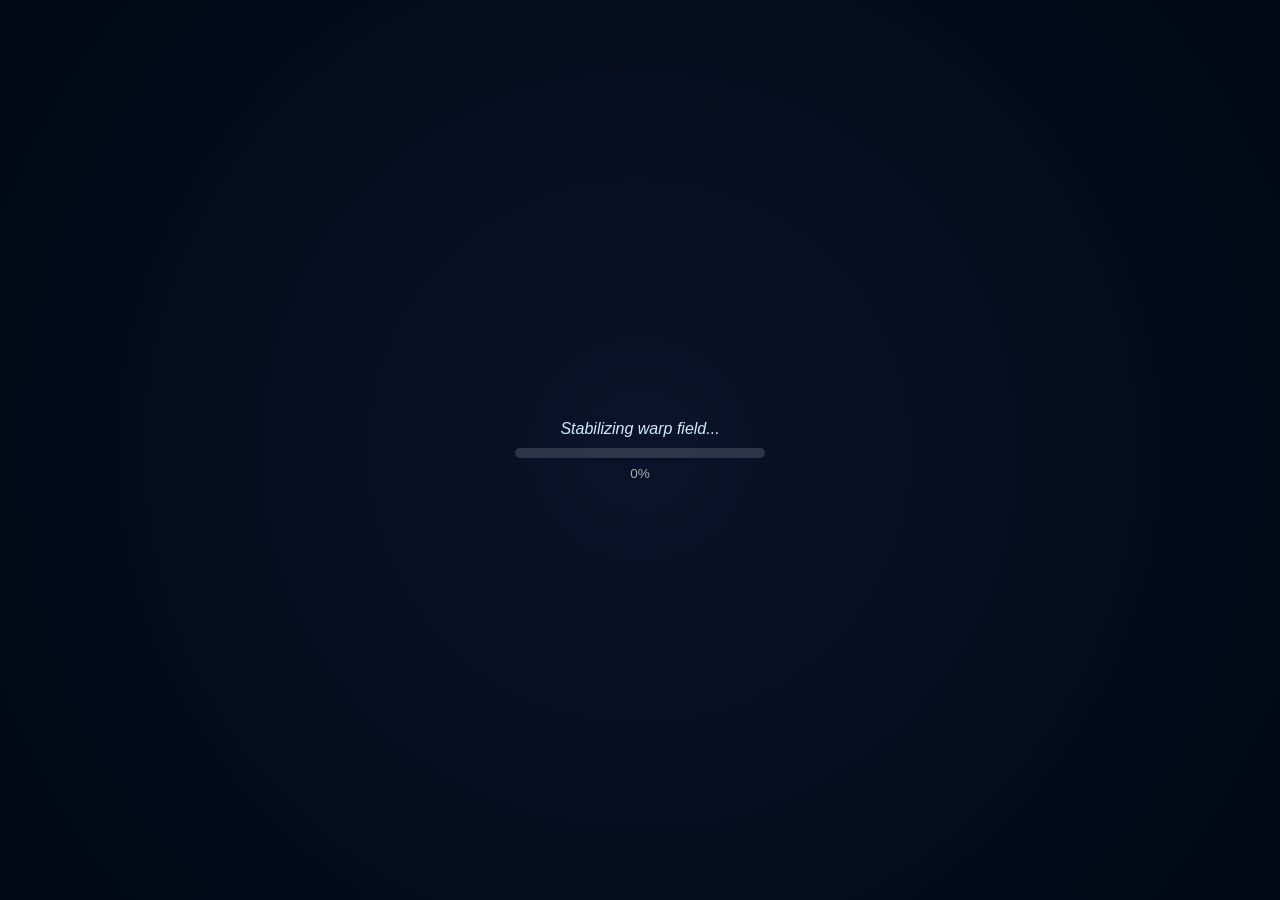
==== commit fccaf192: "Add files via upload" ====
--- a/index.html
+++ b/index.html
@@ -5,7 +5,13 @@
   <meta name="viewport" content="width=device-width, initial-scale=1.0" />
   <title>zensfox.me</title>
   <link rel="stylesheet" href="style.css">
-  <link href="https://fonts.googleapis.com/css2?family=Poppins:wght@400;700&display=swap" rel="stylesheet">
+<link href="https://fonts.googleapis.com/css2?family=Exo+2:wght@400;600&family=Orbitron:wght@600&display=swap" rel="stylesheet">
+<link href="https://fonts.googleapis.com/css2?family=Jersey+20&display=swap" rel="stylesheet">
+
+
+
+
+
   <script src="https://cdn.jsdelivr.net/particles.js/2.0.0/particles.min.js"></script>
   <link href="https://cdn.jsdelivr.net/npm/aos@2.3.4/dist/aos.css" rel="stylesheet">
   <meta name="theme-color" content="#94ACFF" />
@@ -38,6 +44,13 @@
   <button id="bgm-toggle" class="play-button" onclick="togglePlay()" aria-label="Toggle BGM">♫</button>
 <img class=signature src="signature.jpg"> </img>
 
+
+<div class="frame-nav">
+  <button class="frame-btn active" onclick="showFrame('home', this)">⌂</button>
+  <button class="frame-btn" onclick="showFrame('project', this)">[ ◉¯]</button>
+</div>
+
+
   <!-- Latar Visual -->
   <div class="aurora"></div>
   <div class="cloud-container">
@@ -45,12 +58,8 @@
     <div class="cloud"></div>
   </div>
 
-  <!-- Navbar -->
-  <nav class="navbar-proper">
-    <button class="nav-item active" onclick="showFrame('home', this)">🏠 <span>Home</span></button>
-    <button class="nav-item" onclick="showFrame('project', this)">🖼️ <span>Gallery</span></button>
-    <div class="nav-indicator"></div>
-  </nav>
+  
+
 
   <!-- Frame Home -->
   <div id="home" class="frame show">
@@ -92,20 +101,21 @@
             <ul class="left-list">
               <li> X-7 Zen</li>
               <li> Name: Zen, Xuĕ xīng 雪星.</li>
-              <li> Status: original char.</li>
+              <li> Status: Fursona.</li>
               <li> Gender: Male.</li>
               <li> Color: white, blue, and grayish blue.</li>
               <li> Eyes: blue iris and white pupil.</li>
               <li> Age: 17-</li>
-              <li> Race/Species: Li kemono/Kitsune.</li>
+              <li> Race/Species: Li Shouren.</li>
               <li> Accessories: North Halo,glasses.</li>
-              <li> Personality: Introverted, Intuitive, Feeling, Judging.</li>
+              <li> Personality: Introvert, Intuitive, Feeling, Judging.</li>
             </ul>
             <h2 class="center-title">Lore</h2>
             <p class="left-list">
               
-The pine forest in the north. Xue Xing, the only one who can withstand the freezing temperature and survive. On a certain day, Xue Xing found a blue glowing ring artifact of unknown origin and function. Carrying the object, he went further north and met Weimei, a strange woman with a blood-red flower in her left eye. Weimei said that the object was not supposed to be with him, but somehow it resonated well with Xue Xing.
-Someone appeared behind him, The Medium, allowing him to carry the object with great care. Traveling through the vast world with it until the freezing temperature in the north began to rise. The pine trees began to look greener, but wherever he went, the coldness hid in his left ear, following Xue Xing wherever he went until he returned to where he first found it. Binding him to the world and bringing eternity back to him.
+The pine forest in the north. Xue Xing, the only one who can withstand the freezing temperature and survive. On a certain day, Xue Xing found a blue glowing ring artifact of unknown origin and function. Carrying the object, he went further north and met Weimei, a strange woman with a blood-red butterfly in her right eye. Weimei said that the object was not supposed to be with him, but somehow it resonated well with Xue Xing.
+The pine forest in the north. Xue Xing, the only one who can withstand the freezing temperature and survive. On a certain day, Xue Xing found a blue glowing ring artifact of unknown origin and function. Carrying the object, he went further north and met Weimei, a strange woman with a blood-red butterfly in her right eye. Weimei said that the object was not supposed to be with him, but somehow it resonated well with Xue Xing.
+Someone appeared behind him, The Herald, allowing him to carry the object with great care. Traveling through the vast world with it until the freezing temperature in the north began to rise. The pine trees began to look greener, but wherever he went, the coldness hid in his left ear, following Xue Xing wherever he went until he returned to where he first found it. Binding him to the world and bringing eternity back to him.
             </p>
           </div>
         </div>
@@ -124,28 +134,61 @@
   </div>
 </div>
 
-      <!-- Footer -->
-  <footer class="credits">
+ <div class="credits">
+  Credits ✦
+  <div class="credits-panel">
     <p>pfp Art by <a href="https://www.instagram.com/just_a_cocox">@just_a_cocox</a></p>
     <p>Reference Sheet by <a href="https://x.com/YunluDt">@YunluDt</a></p>
-  </footer>
+    <p>BGM by <a href="https://youtube.com/channel/UCZWeRekz8MgmB02TYIJhPtQ">@羽肿</a></p>
+  </div>
+</div>
+
+  
+
   </div>
 
   <!-- Frame Project -->
   <div id="project" class="frame">
     <h1>Gallery</h1>
     <p>This is the project page that I'm currently working on, let's take a look</p>
-    <img src="bg.jpg" alt="project" style="width: 100%; border-radius: 10px;">
-    <p><a href="#">Coming Soon</a></p>
-  </div>
-
-
-
-
-  <!-- Zoom Viewer -->
-  <div id="imageZoomOverlay" class="image-zoom-overlay" onclick="closeZoom()">
-    <img id="zoomedImage" class="zoomed-image" src="" alt="Zoomed Fursona">
-  </div>
+<!-- GALERI STYLE PS4 SCROLL-CENTERED -->
+<div class="gallery-wrapper">
+  <!-- Fokus Gambar Judul (di atas thumbnail aktif) -->
+  <h2 class="gallery-title" id="selected-title">Zen in Snowfall</h2>
+
+  <!-- Thumbnail Carousel (centered selector) -->
+  <div class="carousel-container">
+    <button class="carousel-btn left" onclick="navigate(-1)">◄</button>
+
+    <div class="thumbnail-track" id="thumbnailTrack">
+      <img src="img1.jpg" class="thumb active" onclick="selectArt(0)">
+      <img src="img2.jpg" class="thumb" onclick="selectArt(1)">
+      <img src="img3.jpg" class="thumb" onclick="selectArt(2)">
+    </div>
+
+    <button class="carousel-btn right" onclick="navigate(1)">►</button>
+  </div>
+
+  <!-- Gambar Utama -->
+  <div class="main-preview">
+    <img id="main-art" src="img1.jpg" alt="Artwork preview">
+  </div>
+
+  <!-- Info Detail -->
+  <ul class="art-info">
+    <li><strong>🎨 Artist:</strong> @snowtail</li>
+    <li><strong>📅 Date:</strong> May 2025</li>
+    <li><strong>🖌️ Tools:</strong> CSP, Wacom</li>
+    <li><strong>📎 Tags:</strong> snow, winter, zen, digital</li>
+  </ul>
+</div>
+
+
+
+
+ 
+
+
 
   <!-- Theme Transition -->
   <div id="theme-transition-overlay"></div>
@@ -154,8 +197,30 @@
   <script src="script.js"></script>
   <script src="https://cdn.jsdelivr.net/npm/aos@2.3.4/dist/aos.js"></script>
   <script>AOS.init();</script>
-    <div class="release-watermark">2-5-2025 · Build A</div>
-</div>
-</div>
+
+</div>
+</div>
+
+
+
+
+ <!-- Zoom Viewer -->
+<div id="imageZoomOverlay" onclick="closeZoom()" style="z-index: 999999;">
+  <img id="zoomedImage" src="" alt="Zoomed preview">
+</div>
+
+ </div> <!-- penutup #main-content -->
+
+
+
+
 </body>
 </html>
+<footer>
+  <span class="footer-left">© 2-5-2025 ZensFox ✓</span>
+  <span class="footer-right">👁️ Visitors: <span id="count">0</span></span>
+</footer>
+
+
+</body>
+</html>
--- a/style.css
+++ b/style.css
@@ -1,3 +1,29 @@
+html, body {
+  height: 100%;
+  overflow: hidden; /* kunci biar nggak bisa scroll */
+}
+
+
+/* cegah overscroll / bounce pada mobile & desktop */
+html, body {
+  overscroll-behavior: none;    /* hentikan scroll chaining / bounce */
+  scroll-behavior: auto;        /* hindari smooth scroll automation */
+}
+
+/* jika ada elemen yang punya overflow utama, pastikan dia yg scroll, bukan body */
+.page-wrapper {
+  overflow: visible; /* atau auto sesuai kebutuhan */
+}
+
+/* optional: nonaktifkan fokus automatic outline scroll (makes focus not jump) */
+:focus {
+  scroll-margin-top: 0;
+}
+
+
+
+
+
 
     * {
       box-sizing: border-box;
@@ -17,19 +43,35 @@
 }
 
 
+
+
+p, li, .left-list, .zen-fact, .credits, .art-info,.button-group {
+  font-family: 'Jersey 20', sans-serif;
+  font-size: 1.3rem;
+  line-height: 1.65;
+  font-weight: 400;
+}
+
+
+
+
+h1, h2, .glitch-glow {
+  font-family: 'Orbitron', sans-serif;  /* untuk judul / logo Zen */
+  letter-spacing: 1px;
+}
+
+
+
 #particles-js {
   position: absolute;        /* biar lengket ke layar */
   top: 0;
   left: 0;
   width: 100%;
-  height: 100vh;          /* ✅ cukup sampai tinggi layar aja */
+  height: 115vh;          /* ✅ cukup sampai tinggi layar aja */
   z-index: 0;
   pointer-events: none;
 }
 
-body.light-mode #particles-js {
-  background: linear-gradient(to bottom, #96C9F4, #3FA2F6);
-}
 
 
 
@@ -126,12 +168,14 @@
       justify-content: center;
     }
    .button-group button {
+  font-family: 'Jersey 20', sans-serif;
+  font-size: 1.1rem;
   background: linear-gradient(to bottom, #3a87e0, #2a6fc4);
   border: none;
   color: white;
   padding: 10px 20px;
   border-radius: 12px;
-  font-weight: bold;
+  font-weight: 100;
   cursor: pointer;
   box-shadow: 0 5px 0 #1e4e90;
   transition: transform 0.1s ease, box-shadow 0.1s ease;
@@ -323,16 +367,20 @@
   transition: transform 0.3s ease;
 }
 
-.release-watermark {
+..main-wrapper {
   position: relative;
+}
+
+
+.watermark {
   display: block;
-  margin-top: 20px;
-  margin-left: 0px;
+  width: 100%;
+  text-align: left;
+  padding-left: 16px;
   font-size: 0.75rem;
-  color: rgba(255, 255, 255, 0.3);
-  font-style: italic;
-  pointer-events: none;
-  user-select: none;
+  color: rgba(255, 255, 255, 0.25);
+  margin-top: 80px;
+  margin-bottom: 8px;
 }
 
 
@@ -552,26 +600,6 @@
 
 
 
-body.light-mode {
-  background: linear-gradient(to bottom, #96C9F4, #3FA2F6);
-}
-
-
-body.light-mode .frame {
-  background: rgba(15, 17, 23, 0.7);
-  color: solid white;
-}
-
-body.light-mode .nav-btn,
-body.light-mode .social-col a {
-  border-color: solid white;
-  color: solid white;
-  background: transparent;
-}
-
-
-
-
 .navbar-proper {
   position: absolute;
   top: 20px;
@@ -716,6 +744,10 @@
 }
 
 
+.frame {
+  margin-bottom: 70px;  /* kecilin jaraknya */
+}
+
 
 .zen-fact {
   text-align: center;
@@ -725,25 +757,42 @@
   font-style: italic;
 }
 
-
 .credits {
-  text-align: center;
-  font-size: 0.8rem;
-  opacity: 0.7;
-  margin-top: 40px;
-  padding-bottom: 20px;
-  color: #ccc;
-}
-
-.credits a {
-  color: #7FBADC; /* biru muda glowing - atau sesuai tema lo */
+  position: fixed;
+  bottom: 10px;
+  right: 14px;
+  font-size: 0.85rem;
+  color: rgba(255, 255, 255, 0.5);
+  cursor: pointer;
+  z-index: 1000;
+}
+
+.credits:hover {
+  color: #aeeaff;
+}
+
+.credits-panel {
+  position: absolute;
+  bottom: 120%;
+  right: 0;
+  background: rgba(20, 40, 80, 0.9);
+  padding: 10px 14px;
+  border-radius: 10px;
+  box-shadow: 0 0 12px rgba(174, 234, 255, 0.3);
+  display: none;
+  white-space: nowrap;
+}
+
+.credits:hover .credits-panel {
+  display: block;
+}
+
+.credits-panel a {
+  color: #aeeaff;
   text-decoration: none;
-  font-weight: bold;
-  transition: color 0.3s ease;
-}
-
-.credits a:hover {
-  color: #ffcc00; /* warna pas hover, contoh: kuning */
+}
+.credits-panel a:hover {
+  text-decoration: underline;
 }
 
 
@@ -901,20 +950,7 @@
 }
 
 
-body::before {
-  content: "";
-  position: fixed;
-  top: 0;
-  left: 0;
-  width: 100%;
-  height: 100vh;
-  z-index: -2;
-  background: linear-gradient(to bottom, #96C9F4, #3FA2F6); /* warna gradasi light-mode kamu */
-}
-
-body:not(.light-mode)::before {
-  background: linear-gradient(to bottom, #142A62, #6480A1); /* dark mode fallback */
-}
+
 
 
 /* === Warp Gate Loading Overlay === */
@@ -1005,3 +1041,253 @@
   from { opacity: 0; transform: translateY(10px); }
   to { opacity: 1; transform: translateY(0); }
 }
+
+
+
+.gallery-wrapper {
+  max-width: 600px;
+  margin: 60px auto 80px auto;
+  padding: 0 16px;
+  color: white;
+}
+
+.gallery-title {
+  text-align: center;
+  font-size: 1.3rem;
+  margin-bottom: 10px;
+  text-shadow: 0 0 10px #7FBADC;
+}
+
+.carousel-container {
+  display: flex;
+  align-items: center;
+  justify-content: center;
+  margin-bottom: 20px;
+  gap: 8px;
+}
+
+.carousel-btn {
+  background: transparent;
+  border: none;
+  color: #7FBADC;
+  font-size: 2rem;
+  cursor: pointer;
+  user-select: none;
+}
+
+.thumbnail-track {
+  display: flex;
+  gap: 10px;
+  overflow: hidden;
+  width: 220px;
+  transition: transform 0.4s ease;
+}
+
+.thumb {
+  width: 50px;
+  height: 50px;
+  object-fit: cover;
+  border-radius: 8px;
+  opacity: 0.5;
+  transform: scale(0.9);
+  transition: transform 0.3s, opacity 0.3s;
+}
+
+.thumb.active {
+  opacity: 1;
+  transform: scale(1.2) translateY(5px);
+  box-shadow: 0 0 10px #7FBADC;
+  z-index: 2;
+}
+
+.main-preview {
+  height: 300px; /* atau bebas, sesuai batas tertinggi gambar lo */
+  display: flex;
+  align-items: center;
+  justify-content: center;
+  overflow: hidden;
+  margin-bottom: 20px;
+}
+
+
+.main-preview img {
+  max-height: 100%;
+  max-width: 100%;
+  object-fit: contain;
+  transition: opacity 0.4s ease;
+}
+.main-preview img.visible {
+  opacity: 1;
+  transform: scale(1.02) translateY(5px);
+}
+
+
+
+.art-info {
+  list-style: none;
+  padding: 0;
+  text-align: left;
+  font-size: 0.95rem;
+}
+
+.art-info li {
+  margin-bottom: 6px;
+}
+
+.fade-in {
+  opacity: 0;
+  animation: fadeInArt 0.4s ease forwards;
+}
+@keyframes fadeInArt {
+  from { opacity: 0; transform: scale(0.97); }
+  to   { opacity: 1; transform: scale(1.03) translateY(5px); }
+}
+
+
+
+#imageZoomOverlay {
+  position: fixed;
+  inset: 0;
+  background: rgba(10, 10, 15, 0.9);
+  backdrop-filter: blur(6px);
+  display: none;
+  justify-content: center;
+  align-items: center;
+  z-index: 999;
+}
+
+#imageZoomOverlay img {
+  max-width: 90vw;
+  max-height: 90vh;
+  border-radius: 12px;
+  box-shadow: 0 0 20px rgba(255,255,255,0.3);
+  transition: transform 0.3s ease, opacity 0.3s ease;
+  opacity: 0;
+  transform: scale(0.96);
+}
+
+#imageZoomOverlay.show img {
+  opacity: 1;
+  transform: scale(1);
+}
+
+
+
+/* Animasi muncul dari bawah */
+.fade-in-up {
+  opacity: 0;
+  transform: translateY(20px);
+  animation: fadeInUp 0.8s ease forwards;
+}
+
+@keyframes fadeInUp {
+  to {
+    opacity: 1;
+    transform: translateY(0);
+  }
+}
+
+
+
+.yuki {
+  --grad: linear-gradient(to bottom, #8b5cf6, #7c3aed);
+  --shadow: #4c1d95;
+}
+
+
+@media (min-width: 1024px) {
+  .frame {
+    max-width: 900px; /* PC lebih gede */
+  }
+}
+
+@media (max-width: 768px) {
+  .frame {
+    max-width: 95%;   /* HP biar rapih */
+  }
+}
+
+
+/* Animasi melayang */
+@keyframes floaty {
+  0%   { transform: translateX(-50%) translateY(0); }
+  50%  { transform: translateX(-50%) translateY(-6px); }
+  100% { transform: translateX(-50%) translateY(0); }
+}
+
+.frame-nav {
+  position: absolute;
+  top: 20px;                 /* sejajar dengan tombol BGM */
+  left: 50%;
+  display: flex;
+  gap: 12px;
+  z-index: 1000;
+
+  /* aktifkan animasi melayang */
+  animation: floaty 4s ease-in-out infinite;
+}
+
+.frame-btn {
+  width: 50px;
+  height: 50px;
+  border-radius: 12px;
+  border: 2px solid #7fbadc;
+  background: rgba(255, 255, 255, 0.08);
+  color: white;
+  font-size: 22px;
+  cursor: pointer;
+  transition: transform 0.2s, background 0.3s, box-shadow 0.3s;
+}
+
+.frame-btn:hover {
+  background: rgba(127,186,220,0.2);
+  transform: scale(1.1);
+}
+
+@keyframes auroraGlow {
+  0% {
+    box-shadow: 0 0 6px rgba(174,234,255,0.4),
+                0 0 12px rgba(91,192,235,0.3),
+                0 0 18px rgba(138,43,226,0.25);
+  }
+  50% {
+    box-shadow: 0 0 10px rgba(91,192,235,0.45),
+                0 0 18px rgba(174,234,255,0.35),
+                0 0 24px rgba(0,255,247,0.3);
+  }
+  100% {
+    box-shadow: 0 0 6px rgba(174,234,255,0.4),
+                0 0 12px rgba(91,192,235,0.3),
+                0 0 18px rgba(138,43,226,0.25);
+  }
+}
+
+.frame-btn.active {
+  background: linear-gradient(135deg, rgba(44,130,201,0.6), rgba(0,255,247,0.4));
+  color: #fff;
+  border: 2px solid rgba(174,234,255,0.5);
+  animation: auroraGlow 4s ease-in-out infinite;
+}
+
+
+footer {
+  width: 100%;
+  display: flex;
+  justify-content: space-between; /* kiri & kanan */
+  align-items: center;
+  padding: 5px 15px;
+  font-size: 0.85rem;
+  font-family: 'Jersey 20', sans-serif;
+  color: rgba(255, 255, 255, 0.4); /* semi transparan biar kaya watermark */
+}
+
+.footer-left {
+  text-align: left;
+}
+
+.footer-right {
+  text-align: right;
+}
+
+
+
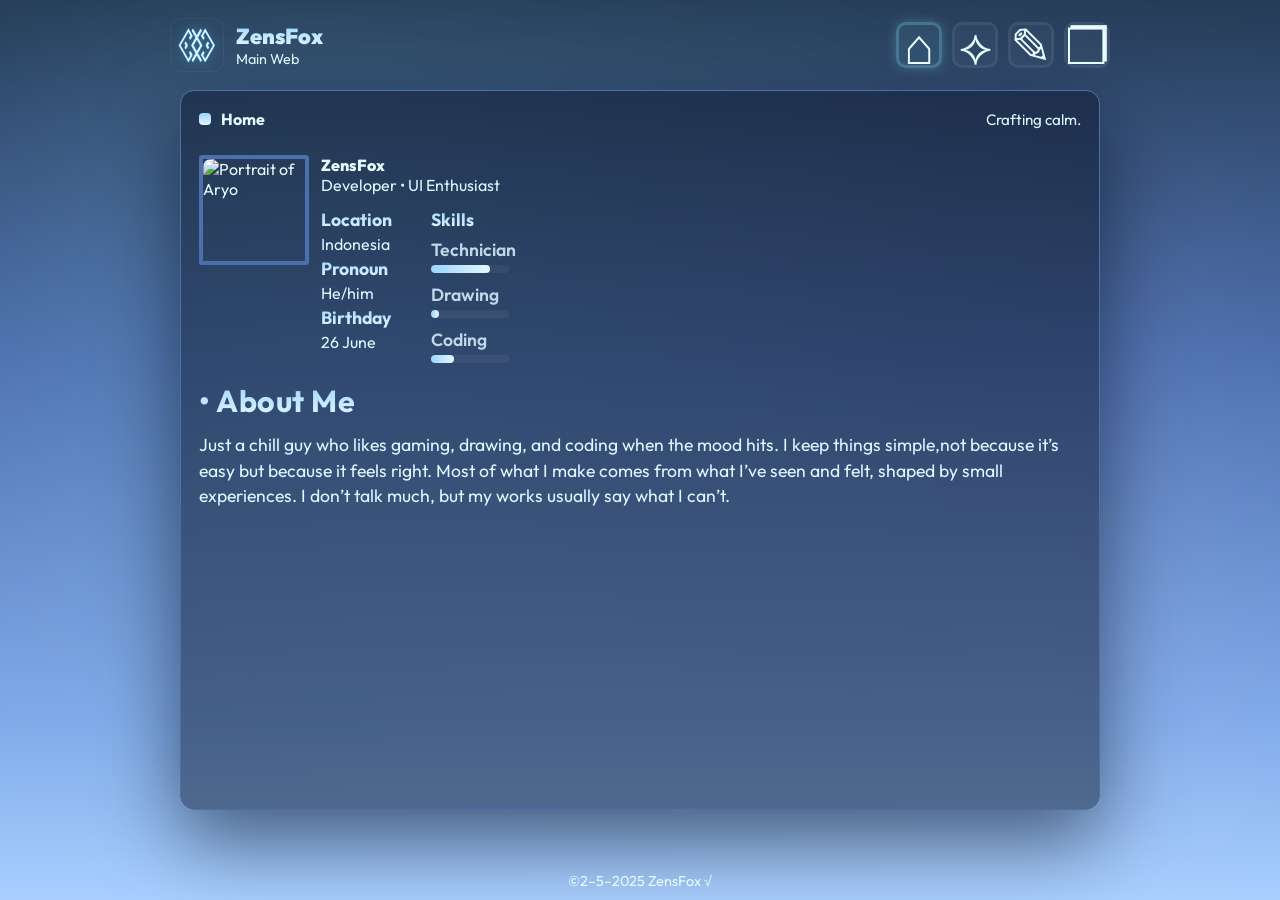
==== commit f6c70225: "Add files via upload" ====
--- a/index.html
+++ b/index.html
@@ -1,104 +1,107 @@
-<!DOCTYPE html>
+<!doctype html>
 <html lang="id">
 <head>
-  <meta charset="UTF-8" />
-  <meta name="viewport" content="width=device-width, initial-scale=1.0" />
-  <title>zensfox.me</title>
-  <link rel="stylesheet" href="style.css">
-<link href="https://fonts.googleapis.com/css2?family=Exo+2:wght@400;600&family=Orbitron:wght@600&display=swap" rel="stylesheet">
-<link href="https://fonts.googleapis.com/css2?family=Jersey+20&display=swap" rel="stylesheet">
-
-
-
-
-
-  <script src="https://cdn.jsdelivr.net/particles.js/2.0.0/particles.min.js"></script>
-  <link href="https://cdn.jsdelivr.net/npm/aos@2.3.4/dist/aos.css" rel="stylesheet">
-  <meta name="theme-color" content="#94ACFF" />
-
+<meta charset="utf-8"/>
+<meta name="viewport" content="width=device-width,initial-scale=1"/>
+<title>zensfox.me</title>
+<meta name="description" content="Aryo (ZensFox) — portfolio minimal aurora, single central panel, mobile-first." />
+<link rel="preconnect" href="https://fonts.googleapis.com">
+<link rel="preconnect" href="https://fonts.gstatic.com" crossorigin>
+<link href="https://fonts.googleapis.com/css2?family=Arimo:ital,wght@0,400..700;1,400..700&family=Atkinson+Hyperlegible+Next:ital,wght@0,200..800;1,200..800&family=Jersey+15&family=Noto+Sans+JP:wght@100..900&family=Outfit:wght@100..900&display=swap" rel="stylesheet">
+
+
+<meta name="theme-color" content="#DFF7FF">
+<link rel="stylesheet" href="style.css">
 </head>
 <body>
-
-  <audio id="bgm" loop>
-  <source src="rain.mp3" type="audio/mpeg">
-  Browser kamu gak support audio.
-</audio>
-<div id="loading-overlay">
-  <div class="warp-ring" id="warp-ring"></div>
-  <div class="loader-content">
-    <div id="loading-text">Stabilizing warp field...</div>
-    <div class="loading-bar">
-      <div class="loading-bar-fill" id="loading-fill"></div>
-    </div>
-    <div class="loading-percent" id="loading-percent">0%</div>
+<div class="bg-light-overlay"></div>
+
+
+
+  <div class="stage" role="application" aria-label="ZensFox v5">
+    <!-- top nav -->
+    <header class="topbar" role="banner">
+<div class="brand">
+  <img class="logo" src="signature.jpg" alt="ZensFox Logo" />
+  <div class="brand-text">
+    <div class="title anim-title">ZensFox</div>
+    <div class="subtitle anim-sub">Main Web</div>
   </div>
 </div>
 
 
-
-  <div id="main-content" style="display: none;">
- 
-<div class="page-wrapper">
-  <!-- Salju & Audio -->
-  <div id="particles-js"></div>
-  <button id="bgm-toggle" class="play-button" onclick="togglePlay()" aria-label="Toggle BGM">♫</button>
-<img class=signature src="signature.jpg"> </img>
-
-
-<div class="frame-nav">
-  <button class="frame-btn active" onclick="showFrame('home', this)">⌂</button>
-  <button class="frame-btn" onclick="showFrame('project', this)">[ ◉¯]</button>
-</div>
-
-
-  <!-- Latar Visual -->
-  <div class="aurora"></div>
-  <div class="cloud-container">
-    <div class="cloud"></div>
-    <div class="cloud"></div>
-  </div>
-
-  
-
-
-  <!-- Frame Home -->
-  <div id="home" class="frame show">
-    <div id="zen-mood" class="zen-mood">Zen is feeling... peaceful 🌙</div>
-    <img class="profile-pic" src="oc.jpg" alt="Foto Profil" onclick="openZoom(this.src)">
-    <h1 class="glitch-glow">ZensFox</h1>
-    <div class="fursona-box">
-      <h1 class="center-title glow-text">Introducing</h1>
-      <p>This is my first website, I intend to learn more about coding like this website, so let's take a look</p>
-      <div class="button-group">
-        <button class="toggle-panel" data-target="about-panel">About Me</button>
-        <button class="toggle-panel" data-target="fursona-panel">Fursona</button>
-      </div>
-
-      <div id="about-panel" class="panel-toggle">
-        <div class="card" data-aos="fade-up">
-          <h2>About Me</h2>
-          <ul class="left-list">
-            <li>Aryo</li>
-            <li>INFJ-T</li>
-            <li>Birthday: 26 June :v</li>
-            <li>Speak: Indonesia/English</li>
-            <li>Skill: Html/Coding</li>
-            <li>Hobby: Game and Reading</li>
-            <li>Like: Noodle, Fried Rice</li>
-            <li>Dislike: Shrimp</li>
-          </ul>
+      <nav class="topnav" role="navigation" aria-label="Primary">
+<button class="nav-btn" data-target="home">⌂</button>
+<button class="nav-btn" data-target="about">⟡</button>
+<button class="nav-btn" data-target="works">✎</button>
+<button class="nav-btn" data-target="contact">❐</button>
+
+      </nav>
+    </header>
+
+    <!-- central surface -->
+    <section class="surface" role="main" aria-label="Main panel">
+      <div class="surface-inner">
+        <div class="panel-head">
+          <div class="panel-title">
+            <div class="dot" style="width:12px;height:12px;border-radius:4px;background:linear-gradient(180deg,var(--accent),var(--accent-2))"></div>
+            <div id="panelTitle">Home</div>
+          </div>
+          <div class="panel-sub" id="panelSub">Crafting calm.</div>
         </div>
-      </div>
-  <div id="clock-indicator" class="clock-indicator">--:--</div>
-      <div id="fursona-panel" class="panel-toggle">
-        <div class="card" data-aos="fade-up" data-aos-delay="100">
-          <h2>Fursona</h2>
-          <img src="fursona.jpg" class="fursona-img" alt="Fursona" onclick="openZoom(this.src)">
-          <div class="shiny-star"></div>
-          <div class="fursona-box">
-            <h2 class="center-title">Zen</h2>
-            <div id="zen-fact" class="zen-fact">Fun Fact: Zen once dreamed in binary.</div>
-            <ul class="left-list">
+
+        <div class="panel-body" id="panelBody" tabindex="0">
+          <!-- HOME -->
+          <article id="page-home" class="page" role="region" aria-labelledby="homeLabel">
+            <div class="page-inner">
+              <div class="about-grid" style="margin-top:8px">
+                <div class="avatar" aria-hidden="false"><img src="oc.png" alt="Portrait of Aryo"></div>
+                <div>
+                  <div style="font-weight:800">ZensFox</div>
+                  <div class="meta" style="color:var(--muted)">Developer • UI Enthusiast</div>
+                  <div style="height:8px"></div>
+
+                  <div class="info-flex">
+                    <div class="info-block">
+                      <div class="kv">Location</div>
+                      <div style="color:var(--muted)">Indonesia</div>
+                      <div class="kv">Pronoun</div>
+                      <div style="color:var(--muted)">He/him</div>
+                      <div class="kv">Birthday</div>
+                      <div style="color:var(--muted)">26 June</div>
+                    </div>
+
+                    <div class="info-block">
+                      <div class="kv">Skills</div>
+                      <div class="skills-list">
+                        <div class="skill"><span>Technician</span><div class="bar"><div class="fill" style="width:75%"></div></div></div>
+                        <div class="skill"><span>Drawing</span><div class="bar"><div class="fill" style="width:10%"></div></div></div>
+                        <div class="skill"><span>Coding</span><div class="bar"><div class="fill" style="width:30%"></div></div></div>
+                      </div>
+                    </div>
+                  </div>
+                </div>
+              </div>
+
+              <div class="section-label">• About Me</div>
+              <p class="bio" style="margin-top:12px">Just a chill guy who likes gaming, drawing, and coding when the mood hits.
+I keep things simple,not because it’s easy but because it feels right.
+Most of what I make comes from what I’ve seen and felt, shaped by small experiences.
+I don’t talk much, but my works usually say what I can’t.</p>
+            </div>
+          </article>
+
+          <!-- ABOUT -->
+          <article id="page-about" class="page" role="region" aria-labelledby="fursonaLabel">
+            <div class="page-inner">
+              <div class="fursona-img">
+                <img src="fursona.jpg" alt="ZensFox Fursona">
+              </div>
+              
+              
+                            <div class="section-label">• About Zen</div>
+
+                <ul class="left-list">
               <li> X-7 Zen</li>
               <li> Name: Zen, Xuĕ xīng 雪星.</li>
               <li> Status: Fursona.</li>
@@ -109,118 +112,128 @@
               <li> Race/Species: Li Shouren.</li>
               <li> Accessories: North Halo,glasses.</li>
               <li> Personality: Introvert, Intuitive, Feeling, Judging.</li>
+              <li> Like: Ice Cubes,Roasts.</li>
+              <li> Dislike: Being stared at for too long. </li>
+              <li> Hobby: Adventuring.</li>
             </ul>
-            <h2 class="center-title">Lore</h2>
-            <p class="left-list">
-              
-The pine forest in the north. Xue Xing, the only one who can withstand the freezing temperature and survive. On a certain day, Xue Xing found a blue glowing ring artifact of unknown origin and function. Carrying the object, he went further north and met Weimei, a strange woman with a blood-red butterfly in her right eye. Weimei said that the object was not supposed to be with him, but somehow it resonated well with Xue Xing.
-The pine forest in the north. Xue Xing, the only one who can withstand the freezing temperature and survive. On a certain day, Xue Xing found a blue glowing ring artifact of unknown origin and function. Carrying the object, he went further north and met Weimei, a strange woman with a blood-red butterfly in her right eye. Weimei said that the object was not supposed to be with him, but somehow it resonated well with Xue Xing.
-Someone appeared behind him, The Herald, allowing him to carry the object with great care. Traveling through the vast world with it until the freezing temperature in the north began to rise. The pine trees began to look greener, but wherever he went, the coldness hid in his left ear, following Xue Xing wherever he went until he returned to where he first found it. Binding him to the world and bringing eternity back to him.
-            </p>
-          </div>
+            
+            
+          
+
+              <div class="section-label">• Lore</div>
+              <p class="fursona-desc">The pine forest in the north. Xue Xing, the only one who can withstand the freezing temperature and survive. On a certain day, Xue Xing found a blue glowing ring artifact of unknown origin and function. Carrying the object, he went further north and met Weimei, a strange woman with a blood-red butterfly in her right eye. Weimei said that the object was not supposed to be with him, but somehow it resonated well with Xue Xing. Someone appeared behind him, The Herald, allowing him to carry the object with great care. Traveling through the vast world with it until the freezing temperature in the north began to rise. The pine trees began to look greener, but wherever he went, the coldness hid in his left ear, following Xue Xing wherever he went until he returned to where he first found it. Binding him to the world and bringing eternity back to him.</p>
+            </div>
+          </article>
+
+          <!-- WORKS -->
+          <article id="page-works" class="page" role="region" aria-labelledby="worksLabel">
+            <div class="page-inner">
+              <h3 id="worksLabel" class="kv">Selected Works</h3>
+              <div class="works-grid" style="margin-top:10px">
+                <div class="work" tabindex="0" data-img="img1.jpg" data-title="This is Zen :v"><img src="img1.jpg" alt="art1"></div>
+                <div class="work" tabindex="0" data-img="img2.jpg" data-title="Quiet Morning"><img src="img2.jpg" alt="art2"></div>
+                <div class="work" tabindex="0" data-img="img3.jpg" data-title="With Yuki"><img src="img3.jpg" alt="art3"></div>
+                <div class="work" tabindex="0" data-img="bon1.jpg" data-title="Zen Before Rework"><img src="bon1.jpg" alt="art4"></div>
+              </div>
+            </div>
+          </article>
+
+          <!-- CONTACT -->
+          <article id="page-contact" class="page" role="region" aria-labelledby="contactLabel">
+            <div class="page-inner">
+<div class="zen-contact">
+  <div class="contact-grid">
+    <a href="https://instagram.com/zens_fox" class="contact-card ig">
+      <div class="contact-glow"></div>
+      <img src="icon-instagram.png" alt="">
+      <div class="contact-info">
+        <h4>Instagram</h4>
+        <p>Visuals & moments</p>
+      </div>
+    </a>
+
+    <a href="https://x.com/zensfox" class="contact-card x">
+      <div class="contact-glow"></div>
+      <img src="icon-x.png" alt="">
+      <div class="contact-info">
+        <h4>X (Twitter)</h4>
+        <p>Thoughts</p>
+      </div>
+    </a>
+
+    <a href="discord.gg/Bluffcafe" class="contact-card discord">
+      <div class="contact-glow"></div>
+      <img src="icon-discord.png" alt="">
+      <div class="contact-info">
+        <h4>Discord</h4>
+        <p>Work In Progress...</p>
+      </div>
+    </a>
+        <a href="discord.gg/Bluffcafe" class="contact-card discord">
+      <div class="contact-glow"></div>
+      <img src="icon-tiktok.png" alt="">
+      <div class="contact-info">
+        <h4>Tiktok</h4>
+        <p>Clips & Fun</p>
+      </div>
+    </a>
+  </div>
+</div>
+
+
+<section class="art-credit">
+  <h3>Art made by the amazing hands</h3>
+  <div class="art-scroll">
+    <a href="https://x.com/YunluDt" target="_blank" class="art-card">
+      <img src="yunlu.jpg" alt="Art by Artist 1" class="art-image">
+      <p class="artist-name">@YunluDt</p>
+    </a>
+
+    <a href="https://www.instagram.com/just_a_cocox" target="_blank" class="art-card">
+      <img src="cocox.jpg" alt="Art by Artist 2" class="art-image">
+      <p class="artist-name">@just_a_cocox</p>
+    </a>
+
+    <a href="https://www.instagram.com/neotsaqif?igsh=MWQ5enFsd3VidHFrNw==" target="_blank" class="art-card">
+      <img src="neo.jpg" alt="Art by Artist 3" class="art-image">
+      <p class="artist-name">@Neotsaqif</p>
+    </a>
+
+    <a href="https://x.com/bonbonsartSFW" target="_blank" class="art-card">
+      <img src="bonbon.jpg" alt="Art by Artist 4" class="art-image">
+      <p class="artist-name">@Bonbonsart</p>
+    </a>
+  </div>
+</section>
+
+
+
+
+<div class="aurora-divider"></div>
+
+
+
+
+            </div>
+          </article>
+          
+
+
         </div>
-      </div>
-
-    </div>
-
-<div class="socials">
-  <div class="social-col">
-    <a href="https://www.instagram.com/zens_fox" class="social-btn instagram">Instagram</a>
-    <a href="https://x.com/ZensFox" class="social-btn twitter">Twitter</a>
-  </div>
-  <div class="social-col">
-    <a href="https://tiktok.com/@zensfox" class="social-btn tiktok">TikTok</a>
-    <a href="#" class="social-btn discord">Discord</a>
-  </div>
+
+
+
+      </div>
+    </section>
+  </div>
+<div class="zen-footer">
+  <div class="meta" id="panelMeta">©2–5–2025 ZensFox √</div>
 </div>
 
- <div class="credits">
-  Credits ✦
-  <div class="credits-panel">
-    <p>pfp Art by <a href="https://www.instagram.com/just_a_cocox">@just_a_cocox</a></p>
-    <p>Reference Sheet by <a href="https://x.com/YunluDt">@YunluDt</a></p>
-    <p>BGM by <a href="https://youtube.com/channel/UCZWeRekz8MgmB02TYIJhPtQ">@羽肿</a></p>
-  </div>
-</div>
-
+
+  <script src="script.js"></script>
   
-
-  </div>
-
-  <!-- Frame Project -->
-  <div id="project" class="frame">
-    <h1>Gallery</h1>
-    <p>This is the project page that I'm currently working on, let's take a look</p>
-<!-- GALERI STYLE PS4 SCROLL-CENTERED -->
-<div class="gallery-wrapper">
-  <!-- Fokus Gambar Judul (di atas thumbnail aktif) -->
-  <h2 class="gallery-title" id="selected-title">Zen in Snowfall</h2>
-
-  <!-- Thumbnail Carousel (centered selector) -->
-  <div class="carousel-container">
-    <button class="carousel-btn left" onclick="navigate(-1)">◄</button>
-
-    <div class="thumbnail-track" id="thumbnailTrack">
-      <img src="img1.jpg" class="thumb active" onclick="selectArt(0)">
-      <img src="img2.jpg" class="thumb" onclick="selectArt(1)">
-      <img src="img3.jpg" class="thumb" onclick="selectArt(2)">
-    </div>
-
-    <button class="carousel-btn right" onclick="navigate(1)">►</button>
-  </div>
-
-  <!-- Gambar Utama -->
-  <div class="main-preview">
-    <img id="main-art" src="img1.jpg" alt="Artwork preview">
-  </div>
-
-  <!-- Info Detail -->
-  <ul class="art-info">
-    <li><strong>🎨 Artist:</strong> @snowtail</li>
-    <li><strong>📅 Date:</strong> May 2025</li>
-    <li><strong>🖌️ Tools:</strong> CSP, Wacom</li>
-    <li><strong>📎 Tags:</strong> snow, winter, zen, digital</li>
-  </ul>
-</div>
-
-
-
-
- 
-
-
-
-  <!-- Theme Transition -->
-  <div id="theme-transition-overlay"></div>
-
-  <!-- Scripts -->
-  <script src="script.js"></script>
-  <script src="https://cdn.jsdelivr.net/npm/aos@2.3.4/dist/aos.js"></script>
-  <script>AOS.init();</script>
-
-</div>
-</div>
-
-
-
-
- <!-- Zoom Viewer -->
-<div id="imageZoomOverlay" onclick="closeZoom()" style="z-index: 999999;">
-  <img id="zoomedImage" src="" alt="Zoomed preview">
-</div>
-
- </div> <!-- penutup #main-content -->
-
-
 
 
 </body>
 </html>
-<footer>
-  <span class="footer-left">© 2-5-2025 ZensFox ✓</span>
-  <span class="footer-right">👁️ Visitors: <span id="count">0</span></span>
-</footer>
-
-
-</body>
-</html>
--- a/style.css
+++ b/style.css
@@ -1,1293 +1,1175 @@
+/* =========================================================
+   ZENSFOX — MINIMAL AURORA PANEL (v5)
+   Cleaned & structured stylesheet
+   ========================================================= */
+
+/* ---------- ROOT VARIABLES ---------- */
+:root {
+  --bg-deep: #4C6FAE;
+  --bg-mid: #A8CFFF;
+  --accent: #9AD5FF;
+  --accent-2: #E6F7FF;
+  --muted: #DFF7FF;
+  --glass: rgba(255, 255, 255, 0.03);
+  ---bg: #7BF5FF;
+  --radius: 14px;
+  --easing: cubic-bezier(.2, .9, .2, 1);
+--ui: "Outfit", sans-serif;
+--mono: "Outfit", sans-serif;
+  --max-w: 940px;
+  --panel-w: min(92vw, 920px);
+  --panel-h: min(82vh, 720px);
+  --shadow: 0 30px 80px rgba(2, 10, 20, 0.55);
+}
+
+
+* {
+  font-family: "Outfit", sans-serif !important;
+}
+
+
+
+
+/* ---------- RESET ---------- */
+* {
+  box-sizing: border-box;
+}
 html, body {
   height: 100%;
-  overflow: hidden; /* kunci biar nggak bisa scroll */
-}
-
-
-/* cegah overscroll / bounce pada mobile & desktop */
-html, body {
-  overscroll-behavior: none;    /* hentikan scroll chaining / bounce */
-  scroll-behavior: auto;        /* hindari smooth scroll automation */
-}
-
-/* jika ada elemen yang punya overflow utama, pastikan dia yg scroll, bukan body */
-.page-wrapper {
-  overflow: visible; /* atau auto sesuai kebutuhan */
-}
-
-/* optional: nonaktifkan fokus automatic outline scroll (makes focus not jump) */
-:focus {
-  scroll-margin-top: 0;
-}
-
-
-
-
-
-
-    * {
-      box-sizing: border-box;
-    }
-    html, body {
+  margin: 0;
+  font-family: var(--ui);
+  -webkit-font-smoothing: antialiased;
+  background: linear-gradient(180deg, var(--bg-deep) 0%, var(--bg-mid) 85%);
+  color: #E8FBFF;
+  overflow: hidden;
+}
+
+
+body {
+  background: linear-gradient(
+    180deg,
+    #243B55 0%,
+    #4C6FAE 40%,
+    #7EA9E8 80%,
+    #A8CFFF 100%
+  );
+}
+
+
+
+
+
+img {
+  max-width: 100%;
+  display: block;
+  border-radius: 8px;
+}
+a {
+  color: var(--accent-2);
+  text-decoration: none;
+}
+button {
+  font: inherit;
+  cursor: pointer;
+  border: none;
+  background: transparent;
+  color: inherit;
+}
+
+/* =========================================================
+   BACKGROUND
+   ========================================================= */
+/* =========================================================
+   MAIN LAYOUT STRUCTURE
+   ========================================================= */
+.stage {
+  min-height: 100vh;
+  display: flex;
+  align-items: center;
+  justify-content: center;
+  padding: 24px;
+  gap: 12px;
+  z-index: 0;
+}
+
+/* ---------- Topbar (logo + nav) ---------- */
+.topbar {
+  position: fixed;
+  top: 18px;
+  left: 50%;
+  transform: translateX(-50%);
+  width: min(96vw, var(--max-w));
+  display: flex;
+  justify-content: space-between;
+  align-items: center;
+  z-index: 60;
+}
+
+.brand {
+  display: flex;
+  align-items: center;
+  gap: 12px;
+}
+
+/* ===== Logo (signature.jpg) ===== */
+.logo {
+  width: 54px;
+  height: 54px;
+  border-radius: 12px;
+  object-fit: contain;
+  border: 1px solid rgba(255, 255, 255, 0.05);
+  filter: drop-shadow(0 0 6px rgba(131, 230, 255, 0.25));
+  transition: transform 0.25s var(--easing), filter 0.25s var(--easing);
+}
+.logo:hover {
+  transform: scale(1.05);
+  filter: drop-shadow(0 0 10px rgba(131, 230, 255, 0.45));
+}
+
+.title {
+  font-weight: 900;
+  font-size: 1.35rem; /* 🔹 Dibesar dari 1.1rem */
+  font-family: "Outfit", sans-serif;
+  background: linear-gradient(180deg, #9AD5FF 0%, #E6F7FF 100%);
+  -webkit-background-clip: text;
+  -webkit-text-fill-color: transparent;
+  opacity: 0;
+  transform: translateY(8px);
+  animation: titleFade 1s ease forwards;
+}
+
+.subtitle {
+  font-size: 0.9rem;
+  color: var(--muted);
+  opacity: 0;
+  transform: translateY(8px);
+  animation: subFade 1s ease forwards;
+  animation-delay: 0.9s; /* 🔹 muncul setelah ZensFox selesai */
+}
+
+/* Animations */
+@keyframes titleFade {
+  0% { opacity: 0; transform: translateY(8px) scale(0.96); }
+  60% { opacity: 1; transform: translateY(-2px) scale(1.02); }
+  100% { opacity: 1; transform: translateY(0) scale(1); }
+}
+
+@keyframes subFade {
+  0% { opacity: 0; transform: translateY(6px); }
+  100% { opacity: 1; transform: translateY(0); }
+}
+
+
+/* ---------- Nav buttons ---------- */
+.topnav {
+  display: flex;
+  gap: 10px;
+  align-items: center;
+}
+/* ===== Navigation Buttons with Icons ===== */
+.nav-btn {
+  width: 46px;
+  height: 46px;
+  padding: 6px;
+  border-radius: 10px;
+  background: rgba(255, 255, 255, 0.03);
+  border: 3px solid rgba(255, 255, 255, 0.06);
+  display: flex;
+  align-items: center;
+  justify-content: center;
+  transition: all 0.25s var(--easing);
+  cursor: pointer;
+  font-size: 50px;
+}
+
+.nav-btn img {
+  width: 24px;
+  height: 24px;
+  object-fit: contain;
+  opacity: 0.75;
+  transition: opacity 0.25s var(--easing);
+}
+
+.nav-btn:hover img {
+  opacity: 1;
+}
+
+.nav-btn.active {
+  background: rgba(131, 230, 255, 0.08);
+  border-color: rgba(131, 230, 255, 0.25);
+  box-shadow: 0 0 12px rgba(131, 230, 255, 0.25);
+}
+
+.nav-btn.active img {
+  opacity: 1;
+}
+
+/* =========================================================
+   CENTRAL PANEL
+   ========================================================= */
+.surface {
+  width: var(--panel-w);
+  height: var(--panel-h);
+  max-width: var(--max-w);
+  border-radius: var(--radius);
+  background: rgba(10, 20, 40, 0.5); /* solid glassy effect */
+  backdrop-filter: none;
+  border: 1px solid #4C6FAE;
+  box-shadow: var(--shadow);
+  position: relative;
+  overflow: hidden;
+  display: flex;
+  flex-direction: column;
+}
+.surface-inner {
+  display: grid;
+  grid-template-rows: auto 1fr auto;
+  gap: 12px;
   height: 100%;
+  padding: 18px;
+}
+
+/* ---------- Panel Header ---------- */
+.panel-head {
+  display: flex;
+  align-items: center;
+  justify-content: space-between;
+  gap: 12px;
+}
+.panel-title {
+  display: flex;
+  align-items: center;
+  gap: 10px;
+  font-weight: 700;
+}
+.panel-sub {
+  color: var(--muted);
+  font-size: 0.95rem;
+}
+
+/* ---------- Panel Body ---------- */
+.panel-body {
+  position: relative;
+  flex: 1;
+  min-height: 0;
+}
+.page {
+  position: absolute;
+  inset: 0;
+  padding: 6px 0;
+  display: flex;
+  flex-direction: column;
+  gap: 12px;
+  opacity: 0;
+  transform: translateY(8px);
+  pointer-events: none;
+}
+.page.show {
+  opacity: 1;
+  transform: none;
+  pointer-events: auto;
+  transition: opacity 360ms var(--easing), transform 360ms var(--easing);
+}
+.page-inner {
+  overflow: auto;
+  padding-right: 6px;
+  width: 100%;
+  height: 100%;
+}
+
+/* =========================================================
+   ZENSFOX — Footer (di luar panel)
+   ========================================================= */
+/* =========================================================
+   ZENSFOX — Footer (kontras tinggi, tetap aurora aesthetic)
+   ========================================================= */
+.zen-footer {
+  position: fixed;
+  bottom: 10px;
+  left: 50%;
+  transform: translateX(-50%);
+  text-align: center;
+  font-family: "Outfit", sans-serif;
+  font-size: 0.9rem;
+  opacity: 0;
+  animation: footerFadeIn 1.6s ease forwards 1.2s;
+  z-index: 80;
+  pointer-events: none;
+}
+
+.zen-footer p {
   margin: 0;
-  padding: 0;
-  overflow-x: hidden;
-  font-family: 'Poppins', sans-serif;
-  background: linear-gradient(to bottom, #142A62, #6480A1);
-  background-attachment: fixed;
-  background-size: cover;
-  color: white;
-  cursor: url('snowflake.png') 16 16, auto;
-  position: relative;
-}
-
-
-
-
-p, li, .left-list, .zen-fact, .credits, .art-info,.button-group {
-  font-family: 'Jersey 20', sans-serif;
-  font-size: 1.3rem;
-  line-height: 1.65;
-  font-weight: 400;
-}
-
-
-
-
-h1, h2, .glitch-glow {
-  font-family: 'Orbitron', sans-serif;  /* untuk judul / logo Zen */
-  letter-spacing: 1px;
-}
-
-
-
-#particles-js {
-  position: absolute;        /* biar lengket ke layar */
-  top: 0;
-  left: 0;
+  font-weight: 600;
+  background: linear-gradient(90deg, #0078A5 0%, #00E5FF 50%, #A6FFFF 100%);
+  -webkit-background-clip: text;
+  -webkit-text-fill-color: transparent;
+  text-shadow:
+    0 0 6px rgba(0, 229, 255, 0.4),
+    0 0 12px rgba(0, 229, 255, 0.2),
+    0 0 18px rgba(0, 229, 255, 0.15);
+}
+
+@keyframes footerFadeIn {
+  0% { opacity: 0; transform: translate(-50%, 10px); }
+  100% { opacity: 1; transform: translate(-50%, 0); }
+}
+
+
+/* =========================================================
+   CONTENT STYLES
+   ========================================================= */
+.hero-title {
+  font-family: "Exo 2", var(--ui);
+  font-size: 1.25rem;
+  margin: 0;
+}
+.hero-sub {
+  color: var(--muted);
+  margin: 0;
+}
+
+/* ----- About section ----- */
+.about-grid {
+  display: flex;
+  gap: 12px;
+  align-items: flex-start;
+}
+.avatar {
+  width: 110px;
+  height: 110px;
+  border-radius: 3px;
+  overflow: hidden;
+  border: 4px solid #4C6FAE;
+}
+.avatar img {
   width: 100%;
-  height: 115vh;          /* ✅ cukup sampai tinggi layar aja */
-  z-index: 0;
-  pointer-events: none;
-}
-
-
-
-
-    .navbar {
-      position: absolute;
-      top: 20px;
-      left: 50%;
-      transform: translateX(-50%);
-      display: flex;
-      gap: 10px;
-      z-index: 3;
-    }
-    .nav-btn {
-      background: transparent;
-      border: 2px solid white;
-      color: white;
-      padding: 10px 20px;
-      border-radius: 30px;
-      cursor: pointer;
-      font-weight: bold;
-      transition: 0.3s;
-    }
-    .nav-btn:hover {
-      background: white;
-      color: black;
-    }
-    .nav-btn.active {
-      background: transparent;
-      color: white;
-      border: 2px solid white;
-    }
-.frame {
-  position: relative;
-  z-index: 2;
-  width: 98%;
-  max-width: 600px;
-  margin: 100px auto 0 auto;
-  padding: 30px;
-  border: 6px solid #C6E7FF; /* border tebal, warna biru dingin */
-  border-radius: 20px;
-  background: rgba(16, 25, 36, 0.85); /* agak transparan */
-
-  box-shadow:
-    0 10px 20px rgba(0, 0, 0, 0.7),
-    0 0 0 3px rgba(255, 255, 255, 0.1) inset;
-  text-align: center;
-  transition: transform 0.3s ease, box-shadow 0.3s ease;
-  display: none;
-  opacity: 0;
-  transform: translateY(20px);
-  pointer-events: none;
-}
-.frame:hover {
-  transform: scale(1.01);
-  box-shadow:
-    0 15px 30px rgba(0, 0, 0, 0.8),
-    0 0 0 3px rgba(255, 255, 255, 0.15) inset;
-}
-
-
-
-
-    .frame.show {
-      display: block;
-      opacity: 1;
-      transform: translateY(0);
-      pointer-events: auto;
-    }
-    .fade-in {
-      animation: fadeIn 0.4s ease forwards;
-    }
-    @keyframes fadeIn {
-      from {
-        opacity: 0;
-        transform: translateY(20px);
-      }
-      to {
-        opacity: 1;
-        transform: translateY(0);
-      }
-    }
-    .profile-pic {
-      width: 120px;
-      height: 120px;
-      border-radius: 50%;
-      object-fit: cover;
-      border: 3px solid white;
-      margin-bottom: 20px;
-    }
-    .button-group {
-      margin-top: 20px;
-      display: flex;
-      gap: 10px;
-      justify-content: center;
-    }
-   .button-group button {
-  font-family: 'Jersey 20', sans-serif;
+  height: 100%;
+  object-fit: cover;
+}
+.kv {
+  font-family: font-family: "Outfit", sans-serif;
+  background: linear-gradient(180deg, #9AD5FF 0%, #E6F7FF 100%);
+  -webkit-background-clip: text;
+  -webkit-text-fill-color: transparent;
+  text-fill-color: transparent;
+  font-weight: 700;
   font-size: 1.1rem;
-  background: linear-gradient(to bottom, #3a87e0, #2a6fc4);
-  border: none;
-  color: white;
-  padding: 10px 20px;
-  border-radius: 12px;
-  font-weight: 100;
+}
+.bio {
+  color: var(--muted);
+  line-height: 1.45;
+  font-family: "Outfit", sans-serif;
+    font-style: normal;
+    font-size: 1.1rem;
+ 
+}
+
+/* ----- Works section ----- */
+.works-grid {
+  display: grid;
+  grid-template-columns: repeat(3, 1fr);
+  gap: 10px;
+  width: 100%;
+}
+.work {
+  border-radius: 10px;
+  overflow: hidden;
+  border: 1px solid rgba(255,255,255,0.02);
+  background: linear-gradient(180deg, rgba(255,255,255,0.01), transparent);
   cursor: pointer;
-  box-shadow: 0 5px 0 #1e4e90;
-  transition: transform 0.1s ease, box-shadow 0.1s ease;
-}
-
-.button-group button:active {
-  transform: translateY(4px);
-  box-shadow: 0 1px 0 #1e4e90;
-}
-
-    .panel-toggle {
-      max-height: 0;
-      opacity: 0;
-      overflow: hidden;
-      transform: translateY(20px);
-      transition: max-height 0.5s ease, opacity 0.5s ease, transform 0.5s ease;
-      background: rgba(255, 255, 255, 0.05);
-      border: 2px solid white;
-      border-radius: 15px;
-      margin-top: 20px;
-      padding: 0 20px;
-    }
-    .panel-toggle.show {
-      max-height: 10000px;
-      opacity: 1;
-      transform: translateY(0);
-      padding: 20px;
-    }
-.contact-section {
-  text-align: center;
-  margin-top: 40px;
-}
-
-.socials {
-  display: flex;
-  justify-content: center;
-  gap: 40px;
-  margin-top: 20px;
-}
-
-.social-col {
+}
+.work img {
+  width: 100%;
+  height: 140px;
+  object-fit: cover;
+}
+
+/* ----- Contact section ----- */
+.contact-grid {
   display: flex;
   flex-direction: column;
   gap: 10px;
-}
-
-.social-col a {
-  border: 2px solid white;
-  padding: 10px 20px;
-  color: white;
-  text-decoration: none;
+  width: 100%;
+}
+.cta {
+  padding: 10px 14px;
   border-radius: 10px;
+  background: linear-gradient(90deg, var(--accent), var(--accent-2));
+  color: #042633;
+  font-weight: 700;
+  display: inline-block;
+}
+
+/* =========================================================
+   UTILITY & SMALL COMPONENTS
+   ========================================================= */
+.small-btn {
+  padding: 8px 10px;
+  border-radius: 8px;
+  border: 1px solid rgba(255,255,255,0.03);
   background: transparent;
-  transition: background 0.3s;
-}
-
-.social-col a:hover {
-  background: rgba(255, 255, 255, 0.2);
-}
-
-
+  color: var(--muted);
+}
+.small-btn.primary {
+  background: linear-gradient(90deg, var(--accent), var(--accent-2));
+  color: #042633;
+}
+.focus-ring:focus {
+  outline: 3px solid rgba(174,234,255,0.12);
+  outline-offset: 3px;
+}
+
+/* =========================================================
+   RESPONSIVE
+   ========================================================= */
+@media (max-width: 760px) {
+  :root { --panel-h: 78vh; }
+  .topbar { left: 12px; right: 12px; transform: none; }
+  .surface { width: 92vw; height: 78vh; border-radius: 12px; }
+  .works-grid { grid-template-columns: repeat(2, 1fr); }
+}
+
+@media (max-width: 420px) {
+  :root { --panel-h: 82vh; }
+  .works-grid { grid-template-columns: 1fr; }
+  .panel-head { gap: 8px; }
+  .panel-foot { font-size: 0.88rem; }
+}
+
+/* =========================================================
+   ACCESSIBILITY
+   ========================================================= */
+@media (prefers-reduced-motion: reduce) {
+  .bg-aurora { animation: none; }
+  .page { transition: none; }
+}
+
+
+
+/* ===== Info Layout (Location + Skills) ===== */
+.info-flex {
+  display: flex;
+  flex-wrap: nowrap;
+  gap: 32px; /* ⬅️ tambah jarak antar kolom kiri-kanan */
+  align-items: flex-start;
+  justify-content: space-between;
+  margin-top: 5px; /* ⬅️ jarak ke atas */
+  margin-bottom: 5px; /* ⬅️ jarak ke bawah */
+}
+
+.info-block {
+  flex: 1 1 50%;
+  min-width: 0;
+  display: flex;
+  flex-direction: column;
+  gap: 3px; /* ⬅️ kasih ruang antar item di satu blok */
+}
+
+
+/* ===== Skill Bars ===== */
+.skills-list {
+  display: flex;
+  flex-direction: column;
+  gap: 10px;
+  margin-top: 4px;
+  
+}
+
+.skill {
+  display: flex;
+  flex-direction: column;
+  gap: 4px;
+  
+}
+
+.skill span {
+  font-family: "Outfit", sans-serif;
+  font-size: 1.1rem !important;
+  color: #BFD9E8 !important;
+  font-weight: 600;
+}
+
+
+
+.bar {
+  height: 8px;
+  background: rgba(255,255,255,0.05);
+  border-radius: 3px;
+  overflow: hidden;
+  position: relative;
+}
+
+.fill {
+  height: 100%;
+  background: linear-gradient(90deg, var(--accent), var(--accent-2));
+  border-radius: 4px;
+  transition: width 0.5s var(--easing);
+}
+
+/* Responsive: tetap sejajar di HP, tapi scaling lembut */
+@media (max-width: 760px) {
+  .info-flex {
+    gap: 14px;
+  }
+  .skill span {
+    font-size: 0.82rem;
+  }
+  .bar {
+    height: 5px;
+  }
+}
+
+
+
+/* ===== Section Label (About Me) ===== */
+.section-label {
+  font-family: "Outfit", sans-serif;
+  font-size: 1.9rem !important;
+  font-weight: 700;
+  background: linear-gradient(180deg, #9AD5FF 0%, #E6F7FF 100%);
+  -webkit-background-clip: text;
+  -webkit-text-fill-color: transparent;
+  text-fill-color: transparent;
+  letter-spacing: 0.5px;
+  margin-top: 14px;
+  margin-bottom: 2px;
+  text-align: left; /* biar tetap rata kiri meski konten di tengah panel */
+}
+
+
+
+
+/* ===== Fursona Section ===== */
 .fursona-img {
-  max-width: 100%; /* Gambar nggak lebih besar dari kontainer */
-  height: auto; /* Menjaga proporsi gambar */
-  display: block; /* Membuat gambar jadi elemen block, tidak inline */
-  margin: 0 auto; /* Membuat gambar terpusat secara horizontal */
-}
-
-    a {
-  color: white;
-  text-decoration: none;
-}
-
-a:hover {
-  color: #ffcc00; /* contoh: kuning pas hover */
-}
-
-@keyframes float {
-  0%, 100% {
-    transform: translateY(0);
-  }
-  50% {
-    transform: translateY(-5px);
-  }
-}
-
-.glitch-glow {
-  font-size: 2.5rem;
-  color: #D7E9F5;
-  animation: float 3s ease-in-out infinite, glitch-flicker 2s infinite;
-  text-shadow:
-    0 0 5px #7FBADC,
-    0 0 10px #7FBADC,
-    0 0 20px #7FBADC,
-    0 0 40px #7FBADC;
-}
-
-/* Naik-turun */
-@keyframes float {
-  0%, 100% {
-    transform: translateY(0);
-  }
-  50% {
-    transform: translateY(-5px);
-  }
-}
-
-/* Glitch flicker */
-@keyframes glitch-flicker {
-  0%, 19%, 21%, 23%, 25%, 54%, 56%, 100% {
-    text-shadow:
-      0 0 5px #7FBADC,
-      0 0 10px #7FBADC,
-      0 0 20px #7FBADC,
-      0 0 40px #7FBADC;
-    opacity: 1;
-  }
-  20%, 24%, 55% {
-    text-shadow: none;
-    opacity: 0.7;
-  }
-}
-
-
-.profile-pic {
-  width: 120px;
-  height: 120px;
-  border-radius: 15px; /* sudut halus, bukan bulat penuh */
+  width: 100%;
+  border-radius: 12px;
+  overflow: hidden;
+  border: 1px solid rgba(255,255,255,0.04);
+  box-shadow: 0 0 12px rgba(131,230,255,0.08);
+}
+
+.fursona-img img {
+  width: 100%;
+  height: auto;
   object-fit: cover;
-  border: 2px solid white;
-  margin-bottom: 20px;
-  transition: transform 0.4s ease, box-shadow 0.4s ease;
-  box-shadow: 0 0 10px rgba(255, 255, 255, 0.4);
-}
-
-.profile-pic:hover {
-  transform: scale(1.05);
-  box-shadow: 0 0 20px rgba(255, 255, 255, 0.6);
-}
-
-@keyframes pulseGlow {
-  0%, 100% {
-    box-shadow: 0 0 10px rgba(127, 186, 220, 0.4);
-  }
-  90% {
-    box-shadow: 0 0 20px rgba(127, 186, 220, 0.7);
-  }
-}
-
-.profile-pic {
-  animation: pulseGlow 3s ease-in-out infinite;
-}
-
- 
+  display: block;
+}
+
+
+
   .left-list {
     text-align: left;
     list-style-position: inside;
     padding-left: 0;
-  }
-
-  .center-title {
-    text-align: center;
-  }
-
-. kontak {
-  position:relative;
-  height:5px
-
-}
-
-.image-zoom-overlay {
+    color: var(--muted);
+    margin-top: 5px;
+    font-family: "Outfit", sans-serif;
+    font-style: normal;
+    font-size: auto;
+  line-height: 1.45;
+  }
+
+
+.fursona-desc {
+  color: var(--muted);
+  line-height: 1.45;
+  font-family: "Outfit", sans-serif;
+    font-style: normal;
+    font-size: auto;
+}
+
+
+/* ===== Info Grid (Like / Hobby / Dislike) ===== */
+.fursona-info {
+  margin-top: 16px;
+  display: flex;
+  flex-direction: column;
+  gap: 14px;
+}
+
+/* ===== Like + Hobby Grid ===== */
+.info-pair {
+  display: grid;
+  grid-template-columns: 1fr 1fr; /* dua kolom fix */
+  gap: 16px 24px; /* atas-bawah 16px, kiri-kanan 24px */
+  align-items: start;
+}
+
+@media (max-width: 760px) {
+  .info-pair {
+    grid-template-columns: 1fr 1fr; /* tetap dua kolom di HP */
+    gap: 8px 16px; /* jarak makin rapet di layar kecil */
+  }
+}
+
+.info-pair .kv {
+  margin-bottom: 4px;
+}
+
+
+.info-single {
+  margin-top: 6px;
+}
+
+.info-list {
+  margin-top: 4px;
+  color: var(--muted);
+  font-size: 0.93rem;
+  display: flex;
+  flex-direction: column;
+  gap: 2px;
+}
+
+/* Responsive – biar di HP tetap dua kolom tapi muat */
+@media (max-width: 760px) {
+  .info-pair {
+    flex-direction: row;
+    justify-content: space-between;
+    gap: 12px;
+  }
+}
+
+
+
+
+/* =========================================================
+   BACKGROUND — PS-style Aurora Gradient
+   ========================================================= */
+
+
+
+
+
+.zen-contact {
+  margin-top: 16px;
+  text-align: center;
+}
+
+.contact-title {
+  font-family: "Outfit", sans-serif;
+  font-size: 1.6rem;
+  font-weight: 700;
+  background: linear-gradient(180deg, #9AD5FF 0%, #E6F7FF 100%);
+  -webkit-background-clip: text;
+  -webkit-text-fill-color: transparent;
+  margin-bottom: 12px;
+  letter-spacing: 0.4px;
+}
+
+.contact-grid {
+  display: flex;
+  justify-content: center;
+  flex-wrap: wrap;
+  gap: 22px;
+}
+
+.contact-card {
+  position: relative;
+  display: flex;
+  align-items: center;
+  gap: 12px;
+  padding: 12px 18px;
+  border-radius: 16px;
+  border: 1px solid rgba(255,255,255,0.05);
+  background: rgba(255,255,255,0.03);
+  backdrop-filter: blur(8px);
+  box-shadow: 0 4px 16px rgba(0,0,0,0.4);
+  transition: all 0.35s ease;
+  overflow: hidden;
+  min-width: 230px;
+}
+
+.contact-card img {
+  width: 34px;
+  height: 34px;
+  filter: drop-shadow(0 0 6px rgba(131,230,255,0.3));
+}
+
+.contact-info h4 {
+  margin: 0;
+  font-size: 1rem;
+  font-weight: 700;
+  color: var(--accent-2);
+}
+
+.contact-info p {
+  margin: 0;
+  font-size: 0.85rem;
+  color: var(--muted);
+}
+
+/* glowing aurora motion layer */
+.contact-glow {
+  position: absolute;
+  inset: 0;
+  background: radial-gradient(circle at 30% 30%, rgba(131,230,255,0.15), transparent 70%),
+              radial-gradient(circle at 70% 70%, rgba(180,150,255,0.1), transparent 70%);
+  mix-blend-mode: screen;
+  filter: blur(40px);
+  opacity: 0.5;
+  transition: opacity 0.5s ease;
+}
+
+.contact-card:hover {
+  transform: translateY(-4px) scale(1.03);
+  border-color: rgba(131,230,255,0.25);
+  box-shadow: 0 6px 24px rgba(131,230,255,0.25);
+}
+.contact-card:hover .contact-glow {
+  opacity: 0.9;
+}
+
+/* Responsive fix */
+@media (max-width: 600px) {
+  .contact-card {
+    min-width: 90%;
+    justify-content: center;
+  }
+}
+
+
+
+
+
+
+
+
+/* =========================================================
+   WORKS PREVIEW MODAL (Final, non-conflict version)
+   ========================================================= */
+.preview-modal {
   position: fixed;
-  top: 0;
-  left: 0;
-  width: 100%;
-  height: 100%;
-  background-color: rgba(0, 0, 0, 0.8);
-  display: none;
+  inset: 0;
+  background: rgba(3, 8, 14, 0.85);
+  display: flex;
+  align-items: center;
   justify-content: center;
+  opacity: 0;
+  pointer-events: none;
+  transition: opacity 0.35s ease;
+  z-index: 200;
+}
+
+.preview-modal.show {
+  opacity: 1;
+  pointer-events: auto;
+}
+
+.preview-inner {
+  position: relative;
+  background: rgba(10, 20, 30, 0.8);
+  padding: 12px;
+  border-radius: 14px;
+  border: 1px solid rgba(255, 255, 255, 0.08);
+  box-shadow: 0 0 45px rgba(0, 0, 0, 0.5);
+  max-width: 92vw;
+  max-height: 88vh;
+  display: flex;
+  flex-direction: column;
   align-items: center;
-  z-index: 9999;
-}
-
-.zoomed-image {
-  max-width: 90%;
-  max-height: 90%;
-  border-radius: 15px;
-  box-shadow: 0 0 30px white;
-  transition: transform 0.3s ease;
-}
-
-..main-wrapper {
-  position: relative;
-}
-
-
-.watermark {
-  display: block;
-  width: 100%;
-  text-align: left;
-  padding-left: 16px;
-  font-size: 0.75rem;
-  color: rgba(255, 255, 255, 0.25);
-  margin-top: 80px;
-  margin-bottom: 8px;
-}
-
-
-
-
-.play-button {
-  position: absolute; /* Tetap di tempat */
-  top: 15px;
-  right: 10px; /* Jarak dari kanan */
+  gap: 8px;
+  animation: fadeZoom 0.3s ease forwards;
+}
+
+@keyframes fadeZoom {
+  from {
+    opacity: 0;
+    transform: scale(0.94);
+  }
+  to {
+    opacity: 1;
+    transform: scale(1);
+  }
+}
+
+.preview-img {
+  max-width: 100%;
+  max-height: 75vh;
+  border-radius: 10px;
+}
+
+.preview-caption {
+  color: var(--muted);
+  font-family: "Outfit", sans-serif;
+    font-style: normal;
+    font-size: auto;
+  margin-top: 6px;
+  text-align: center;
+  
+}
+
+/* --------- tombol close & navigasi --------- */
+.preview-close,
+.preview-nav-btn {
+  background: rgba(255, 255, 255, 0.08);
+  border: none;
+  color: var(--accent-2);
+  cursor: pointer;
+  border-radius: 50%;
+  transition: background 0.25s ease, transform 0.25s ease;
+}
+
+.preview-close {
+  position: absolute;
+  top: 8px;
+  right: 10px;
+  font-size: 1.4rem;
+  width: 38px;
+  height: 38px;
+}
+
+.preview-close:hover {
+  background: rgba(255, 255, 255, 0.18);
+  transform: rotate(90deg);
+}
+
+/* tombol kiri-kanan */
+.preview-nav-btn {
+  position: absolute;
+  top: 50%;
+  transform: translateY(-50%);
+  font-size: 2rem;
   width: 40px;
   height: 40px;
-  font-size: 20px;
-  border: 2px solid white;
-  border-radius: 50%;
-  background-color: rgba(255, 255, 255, 0.1);
-  color: white;
-  backdrop-filter: blur(4px);
-  cursor: pointer;
-  z-index: 9999;
+}
+
+.preview-nav-btn.prev {
+  left: -52px;
+}
+
+.preview-nav-btn.next {
+  right: -52px;
+}
+
+.preview-nav-btn:hover {
+  background: rgba(255, 255, 255, 0.18);
+  transform: translateY(-50%) scale(1.15);
+}
+
+@media (max-width: 600px) {
+  .preview-nav-btn.prev {
+    left: 8px;
+  }
+  .preview-nav-btn.next {
+    right: 8px;
+  }
+  .preview-close {
+    top: 4px;
+    right: 6px;
+  }
+}
+
+
+
+/* =========================================================
+   BACKGROUND — Nebula Calm (ZensFox)
+   ========================================================= */
+
+.bg-nebula {
+  position: fixed;
+  inset: 0;
+  background: radial-gradient(circle at 50% 40%, #0b223a 0%, #061427 80%);
+  overflow: hidden;
+  z-index: -2;
+}
+
+/* --- Kabut halus --- */
+.bg-nebula::before {
+  content: "";
+  position: absolute;
+  inset: -40%;
+  background: radial-gradient(circle at 30% 30%, rgba(131,230,255,0.15), transparent 70%),
+              radial-gradient(circle at 70% 70%, rgba(180,150,255,0.12), transparent 70%);
+  filter: blur(80px);
+  opacity: 0.6;
+}
+
+/* --- Titik cahaya bintang --- */
+.bg-nebula::after {
+  content: "";
+  position: absolute;
+  inset: 0;
+  background-image:
+    radial-gradient(1px 1px at 20% 40%, rgba(255,255,255,0.7), transparent),
+    radial-gradient(1px 1px at 70% 20%, rgba(255,255,255,0.4), transparent),
+    radial-gradient(1px 1px at 85% 60%, rgba(255,255,255,0.6), transparent),
+    radial-gradient(1px 1px at 40% 80%, rgba(255,255,255,0.5), transparent),
+    radial-gradient(1px 1px at 10% 70%, rgba(255,255,255,0.3), transparent);
+  background-repeat: no-repeat;
+  background-size: cover;
+  opacity: 0.7;
+}
+
+
+.aurora-divider {
+  width: 60%;
+  height: 1px;
+  margin: 28px auto 12px;
+  background: linear-gradient(90deg, transparent, rgba(131,230,255,0.4), transparent);
+  opacity: 0;
+  animation: lineFade 1.5s ease forwards 1.5s;
+}
+@keyframes lineFade {
+  0% { opacity: 0; width: 40%; }
+  100% { opacity: 1; width: 60%; }
+}
+
+
+
+/* =========================================================
+   ZENSFOX — Art Credit Scroll + Arrow Navigation
+   ========================================================= */
+
+.art-credit {
+  text-align: center;
+  margin-top: 50px;
+  font-family: "Outfit", sans-serif;
+  color: rgba(220, 240, 255, 0.9);
+  animation: artFade .8s ease forwards;
+  opacity: 0;
+}
+
+@keyframes artFade {
+  0% { opacity: 0; transform: translateY(10px); }
+  100% { opacity: 1; transform: translateY(0); }
+}
+
+.art-credit h3 {
+  font-size: 1rem;
+  font-weight: 700;
+  background: linear-gradient(90deg, #9AD5FF, #E6F7FF);
+  -webkit-background-clip: text;
+  -webkit-text-fill-color: transparent;
+  margin-bottom: 16px;
+}
+
+/* Wrapper untuk arrows + scroll area */
+.art-wrapper {
+  position: relative;
   display: flex;
   align-items: center;
   justify-content: center;
-  transition: background 0.3s ease;
+}
+
+/* Arrow buttons */
+.scroll-btn {
+  position: absolute;
+  z-index: 10;
+  width: 32px;
+  height: 32px;
+  background: rgba(255,255,255,0.05);
+  border: 1px solid rgba(255,255,255,0.15);
+  backdrop-filter: blur(8px);
+  border-radius: 50%;
+  color: #AEE4FF;
+  font-size: 18px;
+  cursor: pointer;
+  transition: .3s;
+  display: flex;
+  align-items: center;
+  justify-content: center;
+}
+
+.scroll-btn:hover {
+  background: rgba(255,255,255,0.12);
+  transform: scale(1.12);
+}
+
+.left-btn { left: -5px; }
+.right-btn { right: -5px; }
+
+/* Scroll area */
+.art-scroll {
+  display: flex;
+  gap: 14px;
+  overflow-x: auto;
+  scroll-behavior: smooth;
+  padding: 10px 0;
+  scrollbar-width: none;
+}
+.art-scroll::-webkit-scrollbar { display: none; }
+
+/* Mask lebih lembut (biar foto kiri ga kepotong parah) */
+.art-scroll {
+  padding-left: 2px;
+  padding-right: 2px;
+}
+
+
+/* Glass card kecil */
+.art-card {
+  flex: 0 0 auto;
+  width: 85px;
+  height: 105px;
+  border-radius: 14px;
+  background: rgba(255, 255, 255, 0.05);
+  border: 1px solid rgba(255, 255, 255, 0.12);
+  backdrop-filter: blur(10px);
+  box-shadow:
+    0 0 10px rgba(130,230,255,0.12),
+    inset 0 0 20px rgba(130,230,255,0.08);
   overflow: hidden;
-}
-
-
-/* Glow aktif */
-.theme-toggle.active-glow {
-  box-shadow: 0 0 15px rgba(255, 255, 255, 0.8);
-  background: rgba(255, 255, 255, 0.15);
-  transform: scale(1.05);
-}
-
-
-
-/* Inner glow ala tombol tema */
-.play-button::after {
-  content: "";
-  position: absolute;
-  width: 120%;
-  height: 120%;
-  background: radial-gradient(circle, rgba(255,255,255,0.4) 10%, transparent 70%);
-  border-radius: 50%;
-  opacity: 0;
-  transform: scale(0);
-  transition: transform 0.3s ease, opacity 0.3s ease;
-  pointer-events: none;
-}
-
-.play-button.glow::after {
-  opacity: 1;
-  transform: scale(1.2);
-}
-
-
-
-
-
-/* Glow Text */
-.glow-text {
-  color: #ffffff;
-  text-shadow: 0 0 10px #aeeaff, 0 0 20px #aeeaff, 0 0 30px #ffffff;
-}
-
-/* Snow pile at bottom */
-.snow-pile {
-  position: fixed;
-  bottom: 0;
-  left: 0;
+  transition: .3s ease;
+  text-decoration: none;
+}
+
+.art-card:hover {
+  transform: translateY(-3px);
+  box-shadow:
+    0 0 18px rgba(130,230,255,0.22),
+    inset 0 0 25px rgba(130,230,255,0.15);
+}
+
+/* Image */
+.art-image {
   width: 100%;
-  height: 120px;
-  background: radial-gradient(circle at 50% 100%, #ffffff 20%, transparent 80%);
-  pointer-events: none;
-  z-index: 1;
-  opacity: 0.3;
-  animation: snowPileGrow 10s ease-in-out infinite alternate;
-}
-
-@keyframes snowPileGrow {
-  0% {
-    height: 100px;
-    opacity: 0.2;
-  }
-  100% {
-    height: 140px;
-    opacity: 0.4;
-  }
-}
-
-.signature {
-  position: absolute;
-  top: px;
-  left: 1px;
-  width: 70px;
-  height: 70px;
-  z-index: 9999;
-  cursor: pointer;
-}
-
-
-
-.cloud-container {
-  position: fixed;
-  top: 0;
-  left: 0;
-  width: 100%;
-  height: 100%;
-  z-index: -1;
-  pointer-events: none;
-}
-
-.cloud {
-  position: absolute;
-  background: #fff;
-  opacity: 0.2;
- border-radius: 50%;
-  width: 200px;
-  height: 60px;
-  animation: cloudMove 60s linear infinite;
-  top: 20%;
-  left: -300px;
-  box-shadow:
-    60px 10px 0 0 #fff,
-    120px 20px 0 0 #fff,
-    180px 10px 0 0 #fff,
-    240px 20px 0 0 #fff;
-}
-
-.cloud:nth-child(2) {
-  top: 50%;
-  animation-duration: 90s;
-  opacity: 0.1;
-}
-
-@keyframes cloudMove {
-  0% {
-    transform: translateX(0);
-  }
-  100% {
-    transform: translateX(150vw);
-  }
-}
-
-
-.aurora {
-   position: fixed;
-  top: 0;
-  left: 0;
-  width: 100%;
-  height: 100%;
-  pointer-events: none;
-  z-index: -2; 
-  background: radial-gradient(circle at 20% 40%, rgba(153, 255, 255, 0.3) 0%, transparent 80%),
-              radial-gradient(circle at 80% 30%, rgba(102, 204, 255, 0.2) 0%, transparent 70%),
-              radial-gradient(circle at 50% 60%, rgba(255, 255, 255, 0.1) 0%, transparent 60%);
-  animation: auroraMove 10s ease-in-out infinite alternate;
-  z-index: 0;
-}
-
-@keyframes auroraMove {
-  0% {
-    transform: translateY(0) scale(1);
-  }
-  100% {
-    transform: translateY(10px) scale(1.05);
-  }
-}
-
-
-.shiny-star {
-  position: absolute;
-  top: -30px;
-  left: 50%;
-  transform: translateX(-50%);
-  width: 25px;
-  height: 38px;
-  background: white;
-
-  clip-path: polygon(50% 0%, 60% 40%, 100% 50%, 60% 60%, 50% 100%, 40% 60%, 0% 50%, 40% 40%);
-
-  /* Ganti border dengan box-shadow */
-  box-shadow: 0 0 0 10px #54A5D5, 0 0 17px #54A5D5, 0 0 28px #54A5D5;
-
-  animation: pulse 2s infinite ease-in-out;
-  z-index: 2;
-}
-
-
-
-@keyframes pulse {
-  0%, 100% {
-    transform: translateX(-50%) scale(1);
-    opacity: 1;
-  }
-  50% {
-    transform: translateX(-50%) scale(1.3);
-    opacity: 0.8;
-  }
-}
-
-.clock-indicator {
-  position: fixed;
-  top: 15px;
-  left: 15px;
-  color: white;
-  font-weight: bold;
-  font-size: 1rem;
-  background: rgba(255, 255, 255, 0.1);
-  padding: 6px 12px;
-  border-radius: 10px;
-  backdrop-filter: blur(4px);
-  z-index: 9999;
-  font-family: monospace;
-}
-
-
-
-
-.navbar-proper {
-  position: absolute;
-  top: 20px;
-  left: 50%;
-  transform: translateX(-50%);
-  display: flex;
-  gap: 15px;
-  z-index: 9999;
-  background: rgba(0, 0, 0, 0.3);
-  padding: 8px 16px;
-  border-radius: 30px;
-  backdrop-filter: blur(6px);
-  box-shadow: 0 0 10px rgba(255,255,255,0.2);
-}
-
-.nav-indicator {
-  position: absolute;
-  height: 100%;
-  background: rgba(255, 255, 255, 0.2);
-  border-radius: 20px;
-  top: 0;
-  left: 0;
-  width: 0;
-  transition: all 0.3s ease;
-  z-index: -1;
-}
-
-
-.nav-item {
-  background: transparent;
-  border: none;
-  color: white;
-  font-size: 16px;
-  font-weight: bold;
-  display: flex;
-  align-items: center;
-  gap: 6px;
-  padding: 8px 12px;
-  border-radius: 20px;
-  cursor: pointer;
-  transition: background 0.3s ease;
-}
-
-.nav-item:hover {
-  background: rgba(255,255,255,0.1);
-}
-
-.frame.slide-left {
-  animation: slideFromLeft 0.4s ease both;
-}
-
-.frame.slide-right {
-  animation: slideFromRight 0.4s ease both;
-}
-
-@keyframes slideFromLeft {
-  0% {
+  height: 72%;
+  object-fit: cover;
+  border-radius: 12px 12px 0 0;
+}
+
+/* Name */
+.artist-name {
+  font-size: .85rem;
+  color: #AEE4FF;
+  margin-top: 5px;
+  opacity: .85;
+}
+
+
+/* ===== Preview Image Slide Animation ===== */
+
+.preview-img.slide-left {
+  animation: slideLeft .35s ease;
+}
+
+.preview-img.slide-right {
+  animation: slideRight .35s ease;
+}
+
+@keyframes slideLeft {
+  from {
     opacity: 0;
-    transform: translateX(-60px);
-  }
-  100% {
+    transform: translateX(-25px);
+  }
+  to {
     opacity: 1;
     transform: translateX(0);
   }
 }
 
-@keyframes slideFromRight {
-  0% {
+@keyframes slideRight {
+  from {
     opacity: 0;
-    transform: translateX(60px);
-  }
-  100% {
+    transform: translateX(25px);
+  }
+  to {
     opacity: 1;
     transform: translateX(0);
   }
 }
 
 
-.grid-2col {
-  display: grid;
-  grid-template-columns: 1fr 1fr;
-  gap: 20px;
-  margin-top: 20px;
-}
-
-@media (max-width: 768px) {
-  .grid-2col {
-    grid-template-columns: 1fr;
-  }
-}
-
-/* Animasi keluar ke kiri */
-@keyframes slideOutLeft {
-  from { opacity: 1; transform: translateX(0); }
-  to   { opacity: 0; transform: translateX(-100%); }
-}
-
-/* Animasi keluar ke kanan */
-@keyframes slideOutRight {
-  from { opacity: 1; transform: translateX(0); }
-  to   { opacity: 0; transform: translateX(100%); }
-}
-
-/* Animasi masuk dari kanan */
-@keyframes slideInRight {
-  from { opacity: 0; transform: translateX(100%); }
-  to   { opacity: 1; transform: translateX(0); }
-}
-
-/* Animasi masuk dari kiri */
-@keyframes slideInLeft {
-  from { opacity: 0; transform: translateX(-100%); }
-  to   { opacity: 1; transform: translateX(0); }
-}
-
-.frame.slide-out-left  { animation: slideOutLeft 0.5s forwards; }
-.frame.slide-out-right { animation: slideOutRight 0.5s forwards; }
-.frame.slide-in-right  { animation: slideInRight 0.5s forwards; }
-.frame.slide-in-left   { animation: slideInLeft 0.5s forwards; }
-
-
-.zen-mood {
-  text-align: center;
-  font-style: italic;
-  font-size: 1rem;
-  margin-top: 10px;
-  opacity: 0;
-  transition: opacity 0.5s ease;
-  white-space: nowrap;
-  overflow: hidden;
-  border-right: 2px solid white;
-  width: fit-content;
-  margin-left: auto;
-  margin-right: auto;
-  animation: blink 0.8s step-end infinite;
-}
-
-@keyframes blink {
-  50% {
-    border-color: transparent;
-  }
-}
-
-
-.frame {
-  margin-bottom: 70px;  /* kecilin jaraknya */
-}
-
-
-.zen-fact {
-  text-align: center;
-  margin-top: 30px;
-  font-size: 0.95rem;
-  color: #ccc;
-  font-style: italic;
-}
-
-.credits {
-  position: fixed;
-  bottom: 10px;
-  right: 14px;
-  font-size: 0.85rem;
-  color: rgba(255, 255, 255, 0.5);
-  cursor: pointer;
-  z-index: 1000;
-}
-
-.credits:hover {
-  color: #aeeaff;
-}
-
-.credits-panel {
-  position: absolute;
-  bottom: 120%;
-  right: 0;
-  background: rgba(20, 40, 80, 0.9);
-  padding: 10px 14px;
-  border-radius: 10px;
-  box-shadow: 0 0 12px rgba(174, 234, 255, 0.3);
-  display: none;
-  white-space: nowrap;
-}
-
-.credits:hover .credits-panel {
-  display: block;
-}
-
-.credits-panel a {
-  color: #aeeaff;
-  text-decoration: none;
-}
-.credits-panel a:hover {
-  text-decoration: underline;
-}
-
-
-
-.divider-line {
-  text-align: center;
-  opacity: 0.3;
-  margin: 30px 0;
-  font-size: 1.2rem;
-}
-
-
-.section-title {
-  text-align: center;
-  font-size: 1.3rem;
-  margin-bottom: 10px;
-  color: #fff;
-}
-
-
-
-/* Hilangin efek biru pas klik tombol / link */
-button,
-a,
-.toggle-panel,
-.nav-item {
-  -webkit-tap-highlight-color: transparent;
-  -webkit-focus-ring-color: transparent;
-  outline: none;
+
+/* =========================================================
+   1. Aurora Background Slow Movement
+   ========================================================= */
+.bg-nebula::before {
+  animation: nebulaMove 24s ease-in-out infinite alternate;
+}
+
+@keyframes nebulaMove {
+  0% {
+    transform: translate(0,0) scale(1);
+  }
+  100% {
+    transform: translate(-6%, -4%) scale(1.1);
+  }
+}
+
+/* =========================================================
+   3. Hover Glow (Avatar & Works)
+   ========================================================= */
+.avatar img {
+  transition: .35s ease;
+}
+
+.avatar img:hover {
+  transform: scale(1.05);
+  filter: drop-shadow(0 0 12px rgba(150,220,255,0.35));
+}
+
+.work {
+  transition: .3s ease;
+}
+
+.work:hover {
+  transform: scale(1.04);
+  box-shadow:
+      0 0 12px rgba(131,230,255,0.18),
+      0 0 20px rgba(131,230,255,0.1) inset;
+}
+
+/* =========================================================
+   8. Zoom Hover for Works (bigger but soft)
+   ========================================================= */
+.work img {
+  transition: transform .3s ease;
+}
+
+.work:hover img {
+  transform: scale(1.06);
+}
+
+/* =========================================================
+   9. Panel Switch Bounce
+   ========================================================= */
+.page.show {
+  animation: panelBounce .4s cubic-bezier(.18,.89,.32,1.2);
+}
+
+@keyframes panelBounce {
+  0% { transform: translateY(12px); opacity: 0; }
+  65% { transform: translateY(-2px); opacity: 1; }
+  100% { transform: translateY(0); opacity: 1; }
+}
+
+/* =========================================================
+   5. Panel Title Transition
+   ========================================================= */
+.panel-title #panelTitle,
+.panel-sub#panelSub {
+  transition: opacity .35s ease, transform .35s ease;
+}
+
+.panel-title.fading #panelTitle,
+.panel-sub.fading {
+  opacity: 0 !important;
+  transform: translateY(6px);
+}
+
+
+* {
+  -webkit-tap-highlight-color: rgba(0,0,0,0);
   user-select: none;
-}
-
-
-html, body {
-  height: 100%;
-}
-
-.page-wrapper {
-  min-height: 50%;
-  display: flex;
-  flex-direction: column;
-  justify-content: space-between;
-}
-
-
-.page-wrapper {
-  min-height: 100vh;
-  display: flex;
-  flex-direction: column;
-  justify-content: space-between;
-}
-
-
-body, html, .page-wrapper {
-  transform: none !important;
-  perspective: none !important;
-  overflow: visible !important;
-  will-change: auto !important;
-}
-
-
-
-#about-panel {
-  border-color: #7fbadc;
-}
-#fursona-panel {
-  border-color: #54a5d5;
-}
-  
-  
-  
-.social-btn {
-  display: block;
-  text-align: center;
-  padding: 10px 20px;
-  margin: 10px auto;
-  border-radius: 12px;
-  color: white !important;
-  font-weight: bold;
-  text-decoration: none;
-  box-shadow: 0 5px 0 rgba(0,0,0,0.3);
-  transition: transform 0.1s ease, box-shadow 0.1s ease, filter 0.2s ease;
-}
-
-.social-btn:active {
-  transform: translateY(4px);
-  box-shadow: 0 1px 0 rgba(0,0,0,0.3);
-}
-
-.social-btn:hover {
-  filter: brightness(1.1);
-}
-
-/* WARNA BRAND FIX DENGAN !important */
-.instagram {
-  background: linear-gradient(45deg, #feda75, #fa7e1e, #d62976, #962fbf) !important;
-}
-
-.twitter {
-  background: #1DA1F2 !important;
-}
-
-.tiktok {
-  background: linear-gradient(45deg, #69C9D0, #EE1D52) !important;
-}
-
-.discord {
-  background: #5865F2 !important;
-}
-
-
-.social-btn {
-  width: 160px; /* atau 100% kalau mau full lebar */
-  min-width: 160px;
-  max-width: 160px;
-  height: 45px;
-  line-height: 45px;
-  font-size: 15px;
-  box-sizing: border-box;
-  display: flex;
-  align-items: center;
-  justify-content: center;
-}
-
-
-
-@keyframes slideUpFade {
-  0% {
-    transform: translateY(0);
-    opacity: 1;
-  }
-  100% {
-    transform: translateY(-10px);
-    opacity: 0;
-  }
-}
-
-@keyframes slideDownFade {
-  0% {
-    transform: translateY(10px);
-    opacity: 0;
-  }
-  100% {
-    transform: translateY(0);
-    opacity: 1;
-  }
-}
-
-.clock-indicator.animated-out {
-  animation: slideUpFade 0.2s ease forwards;
-}
-
-.clock-indicator.animated-in {
-  animation: slideDownFade 0.2s ease forwards;
-}
-
-
-
-
-
-/* === Warp Gate Loading Overlay === */
-#loading-overlay {
-  position: fixed;
-  top: 0; left: 0;
-  width: 100vw; height: 100vh;
-  background: radial-gradient(circle at center, #0b132b, #000814);
-  z-index: 99999;
-  display: flex;
-  flex-direction: column;
-  justify-content: center;
-  align-items: center;
-  color: white;
-  font-family: 'Poppins', sans-serif;
-  transition: opacity 0.5s ease;
-  overflow: hidden;
-}
-
-/* Warp Ring Portal */
-.warp-ring {
-  position: absolute;
-  top: 50%; left: 50%;
-  width: 100px;
-  height: 100px;
-  background: radial-gradient(circle, rgba(127, 186, 220, 0.5), transparent 60%);
-  border: 3px solid #7FBADC;
-  border-radius: 50%;
-  transform: translate(-50%, -50%) scale(0);
-  box-shadow: 0 0 20px #7FBADC, 0 0 40px #2C82C9 inset;
-  opacity: 0;
-  pointer-events: none;
-}
-
-.warp-ring.expand {
-  animation: warpExpand 1s ease forwards;
-}
-
-@keyframes warpExpand {
-  0% {
-    transform: translate(-50%, -50%) scale(0.1);
-    opacity: 0.2;
-  }
-  100% {
-    transform: translate(-50%, -50%) scale(25);
-    opacity: 1;
-  }
-}
-
-/* Text & Progress */
-.loader-content {
-  z-index: 1;
-  text-align: center;
-  animation: fadeIn 0.5s ease;
-}
-
-#loading-text {
-  margin-bottom: 10px;
-  font-style: italic;
-  font-size: 1rem;
-  color: #d0eaff;
-}
-
-.loading-bar {
-  width: 250px;
-  height: 10px;
-  background: rgba(255,255,255,0.15);
-  border-radius: 20px;
-  overflow: hidden;
-  margin: 0 auto;
-}
-
-.loading-bar-fill {
-  height: 100%;
-  width: 0%;
-  background: linear-gradient(to right, #7FBADC, #2C82C9);
-  border-radius: 20px;
-  transition: width 0.2s ease;
-}
-
-.loading-percent {
-  margin-top: 8px;
-  font-size: 0.85rem;
-  color: #aaa;
-}
-
-@keyframes fadeIn {
-  from { opacity: 0; transform: translateY(10px); }
-  to { opacity: 1; transform: translateY(0); }
-}
-
-
-
-.gallery-wrapper {
-  max-width: 600px;
-  margin: 60px auto 80px auto;
-  padding: 0 16px;
-  color: white;
-}
-
-.gallery-title {
-  text-align: center;
-  font-size: 1.3rem;
-  margin-bottom: 10px;
-  text-shadow: 0 0 10px #7FBADC;
-}
-
-.carousel-container {
-  display: flex;
-  align-items: center;
-  justify-content: center;
-  margin-bottom: 20px;
-  gap: 8px;
-}
-
-.carousel-btn {
-  background: transparent;
-  border: none;
-  color: #7FBADC;
-  font-size: 2rem;
-  cursor: pointer;
-  user-select: none;
-}
-
-.thumbnail-track {
-  display: flex;
-  gap: 10px;
-  overflow: hidden;
-  width: 220px;
-  transition: transform 0.4s ease;
-}
-
-.thumb {
-  width: 50px;
-  height: 50px;
-  object-fit: cover;
-  border-radius: 8px;
-  opacity: 0.5;
-  transform: scale(0.9);
-  transition: transform 0.3s, opacity 0.3s;
-}
-
-.thumb.active {
-  opacity: 1;
-  transform: scale(1.2) translateY(5px);
-  box-shadow: 0 0 10px #7FBADC;
-  z-index: 2;
-}
-
-.main-preview {
-  height: 300px; /* atau bebas, sesuai batas tertinggi gambar lo */
-  display: flex;
-  align-items: center;
-  justify-content: center;
-  overflow: hidden;
-  margin-bottom: 20px;
-}
-
-
-.main-preview img {
-  max-height: 100%;
-  max-width: 100%;
-  object-fit: contain;
-  transition: opacity 0.4s ease;
-}
-.main-preview img.visible {
-  opacity: 1;
-  transform: scale(1.02) translateY(5px);
-}
-
-
-
-.art-info {
-  list-style: none;
-  padding: 0;
-  text-align: left;
-  font-size: 0.95rem;
-}
-
-.art-info li {
-  margin-bottom: 6px;
-}
-
-.fade-in {
-  opacity: 0;
-  animation: fadeInArt 0.4s ease forwards;
-}
-@keyframes fadeInArt {
-  from { opacity: 0; transform: scale(0.97); }
-  to   { opacity: 1; transform: scale(1.03) translateY(5px); }
-}
-
-
-
-#imageZoomOverlay {
+  -webkit-user-select: none;
+}
+
+
+
+
+.bg-light-overlay {
   position: fixed;
   inset: 0;
-  background: rgba(10, 10, 15, 0.9);
-  backdrop-filter: blur(6px);
-  display: none;
-  justify-content: center;
-  align-items: center;
-  z-index: 999;
-}
-
-#imageZoomOverlay img {
-  max-width: 90vw;
-  max-height: 90vh;
-  border-radius: 12px;
-  box-shadow: 0 0 20px rgba(255,255,255,0.3);
-  transition: transform 0.3s ease, opacity 0.3s ease;
-  opacity: 0;
-  transform: scale(0.96);
-}
-
-#imageZoomOverlay.show img {
-  opacity: 1;
-  transform: scale(1);
-}
-
-
-
-/* Animasi muncul dari bawah */
-.fade-in-up {
-  opacity: 0;
-  transform: translateY(20px);
-  animation: fadeInUp 0.8s ease forwards;
-}
-
-@keyframes fadeInUp {
-  to {
-    opacity: 1;
-    transform: translateY(0);
-  }
-}
-
-
-
-.yuki {
-  --grad: linear-gradient(to bottom, #8b5cf6, #7c3aed);
-  --shadow: #4c1d95;
-}
-
-
-@media (min-width: 1024px) {
-  .frame {
-    max-width: 900px; /* PC lebih gede */
-  }
-}
-
-@media (max-width: 768px) {
-  .frame {
-    max-width: 95%;   /* HP biar rapih */
-  }
-}
-
-
-/* Animasi melayang */
-@keyframes floaty {
-  0%   { transform: translateX(-50%) translateY(0); }
-  50%  { transform: translateX(-50%) translateY(-6px); }
-  100% { transform: translateX(-50%) translateY(0); }
-}
-
-.frame-nav {
-  position: absolute;
-  top: 20px;                 /* sejajar dengan tombol BGM */
-  left: 50%;
-  display: flex;
-  gap: 12px;
-  z-index: 1000;
-
-  /* aktifkan animasi melayang */
-  animation: floaty 4s ease-in-out infinite;
-}
-
-.frame-btn {
-  width: 50px;
-  height: 50px;
-  border-radius: 12px;
-  border: 2px solid #7fbadc;
-  background: rgba(255, 255, 255, 0.08);
-  color: white;
-  font-size: 22px;
-  cursor: pointer;
-  transition: transform 0.2s, background 0.3s, box-shadow 0.3s;
-}
-
-.frame-btn:hover {
-  background: rgba(127,186,220,0.2);
-  transform: scale(1.1);
-}
-
-@keyframes auroraGlow {
-  0% {
-    box-shadow: 0 0 6px rgba(174,234,255,0.4),
-                0 0 12px rgba(91,192,235,0.3),
-                0 0 18px rgba(138,43,226,0.25);
-  }
-  50% {
-    box-shadow: 0 0 10px rgba(91,192,235,0.45),
-                0 0 18px rgba(174,234,255,0.35),
-                0 0 24px rgba(0,255,247,0.3);
-  }
-  100% {
-    box-shadow: 0 0 6px rgba(174,234,255,0.4),
-                0 0 12px rgba(91,192,235,0.3),
-                0 0 18px rgba(138,43,226,0.25);
-  }
-}
-
-.frame-btn.active {
-  background: linear-gradient(135deg, rgba(44,130,201,0.6), rgba(0,255,247,0.4));
-  color: #fff;
-  border: 2px solid rgba(174,234,255,0.5);
-  animation: auroraGlow 4s ease-in-out infinite;
-}
-
-
-footer {
-  width: 100%;
-  display: flex;
-  justify-content: space-between; /* kiri & kanan */
-  align-items: center;
-  padding: 5px 15px;
-  font-size: 0.85rem;
-  font-family: 'Jersey 20', sans-serif;
-  color: rgba(255, 255, 255, 0.4); /* semi transparan biar kaya watermark */
-}
-
-.footer-left {
-  text-align: left;
-}
-
-.footer-right {
-  text-align: right;
-}
-
-
-
+  background: radial-gradient(circle at 25% 30%, rgba(131,230,255,0.14), transparent 60%),
+              radial-gradient(circle at 80% 70%, rgba(180,150,255,0.10), transparent 60%);
+  mix-blend-mode: screen;
+  filter: blur(90px);
+  animation: overlayFloat 20s ease infinite alternate;
+  pointer-events: none;
+}
+
+@keyframes overlayFloat {
+  0% { transform: translate(0, 0) scale(1); opacity: 0.4; }
+  100% { transform: translate(-8%, 6%) scale(1.15); opacity: 0.7; }
+}
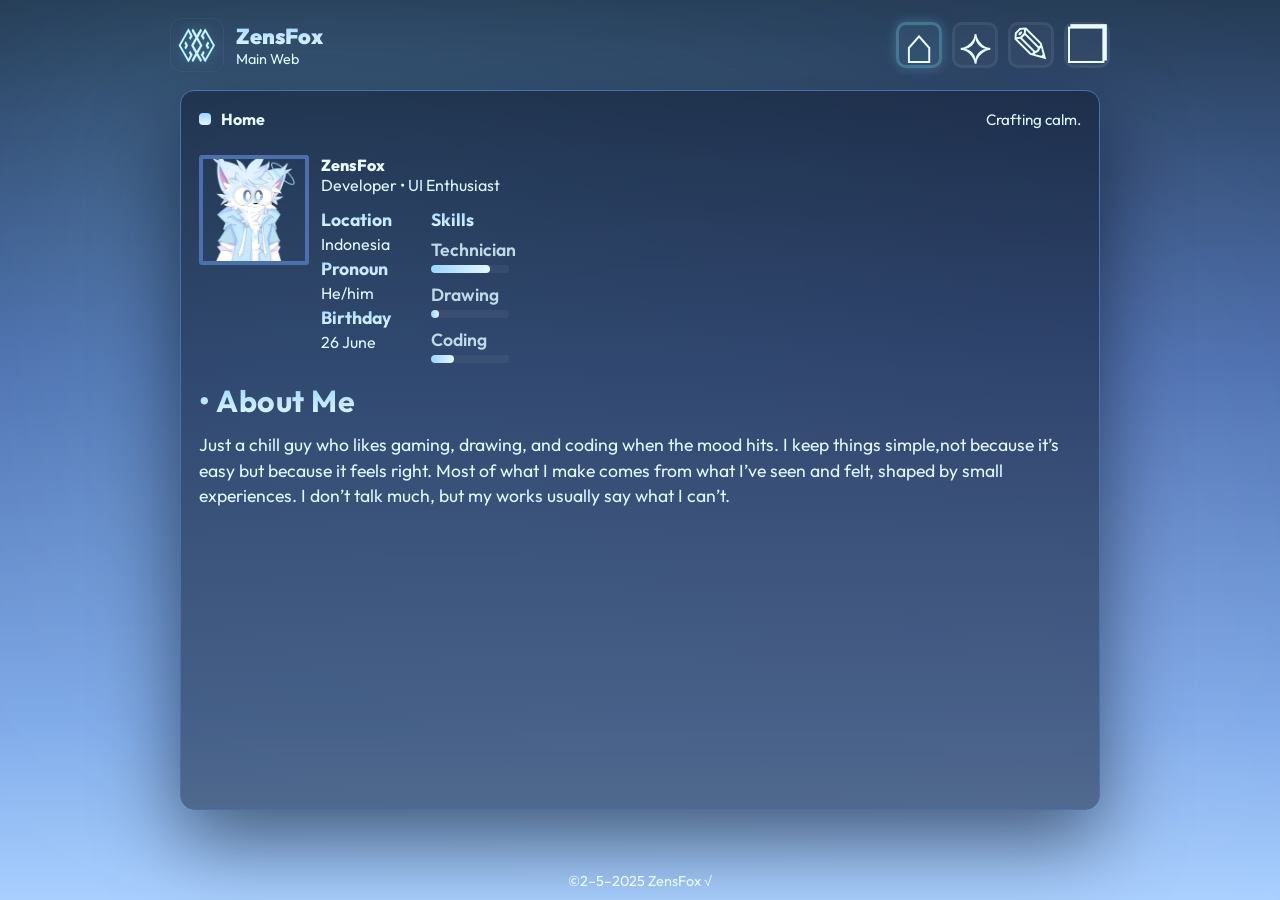
==== commit 3631f661: "Update meta description for index.html" ====
--- a/index.html
+++ b/index.html
@@ -4,7 +4,7 @@
 <meta charset="utf-8"/>
 <meta name="viewport" content="width=device-width,initial-scale=1"/>
 <title>zensfox.me</title>
-<meta name="description" content="Aryo (ZensFox) — portfolio minimal aurora, single central panel, mobile-first." />
+<meta name="description" content="Zen The Fox Main Web" />
 <link rel="preconnect" href="https://fonts.googleapis.com">
 <link rel="preconnect" href="https://fonts.gstatic.com" crossorigin>
 <link href="https://fonts.googleapis.com/css2?family=Arimo:ital,wght@0,400..700;1,400..700&family=Atkinson+Hyperlegible+Next:ital,wght@0,200..800;1,200..800&family=Jersey+15&family=Noto+Sans+JP:wght@100..900&family=Outfit:wght@100..900&display=swap" rel="stylesheet">
--- a/style.css
+++ b/style.css
@@ -168,9 +168,13 @@
 }
 /* ===== Navigation Buttons with Icons ===== */
 .nav-btn {
-  width: 46px;
-  height: 46px;
-  padding: 6px;
+  width: clamp(38px, 10vw, 46px);
+  height: clamp(38px, 10vw, 46px);
+  font-size: clamp(18px, 4.5vw, 24px);
+  line-height: 1;
+  display: flex;
+  align-items: center;
+  justify-content: center;
   border-radius: 10px;
   background: rgba(255, 255, 255, 0.03);
   border: 3px solid rgba(255, 255, 255, 0.06);
@@ -181,6 +185,21 @@
   cursor: pointer;
   font-size: 50px;
 }
+@media (max-width: 480px) {
+  .nav-btn {
+    width: 36px;
+    height: 36px;
+    font-size: 20px;
+  }
+}
+
+ 
+
+html {
+  text-size-adjust: 100%;
+  -webkit-text-size-adjust: 100%;
+}
+
 
 .nav-btn img {
   width: 24px;
